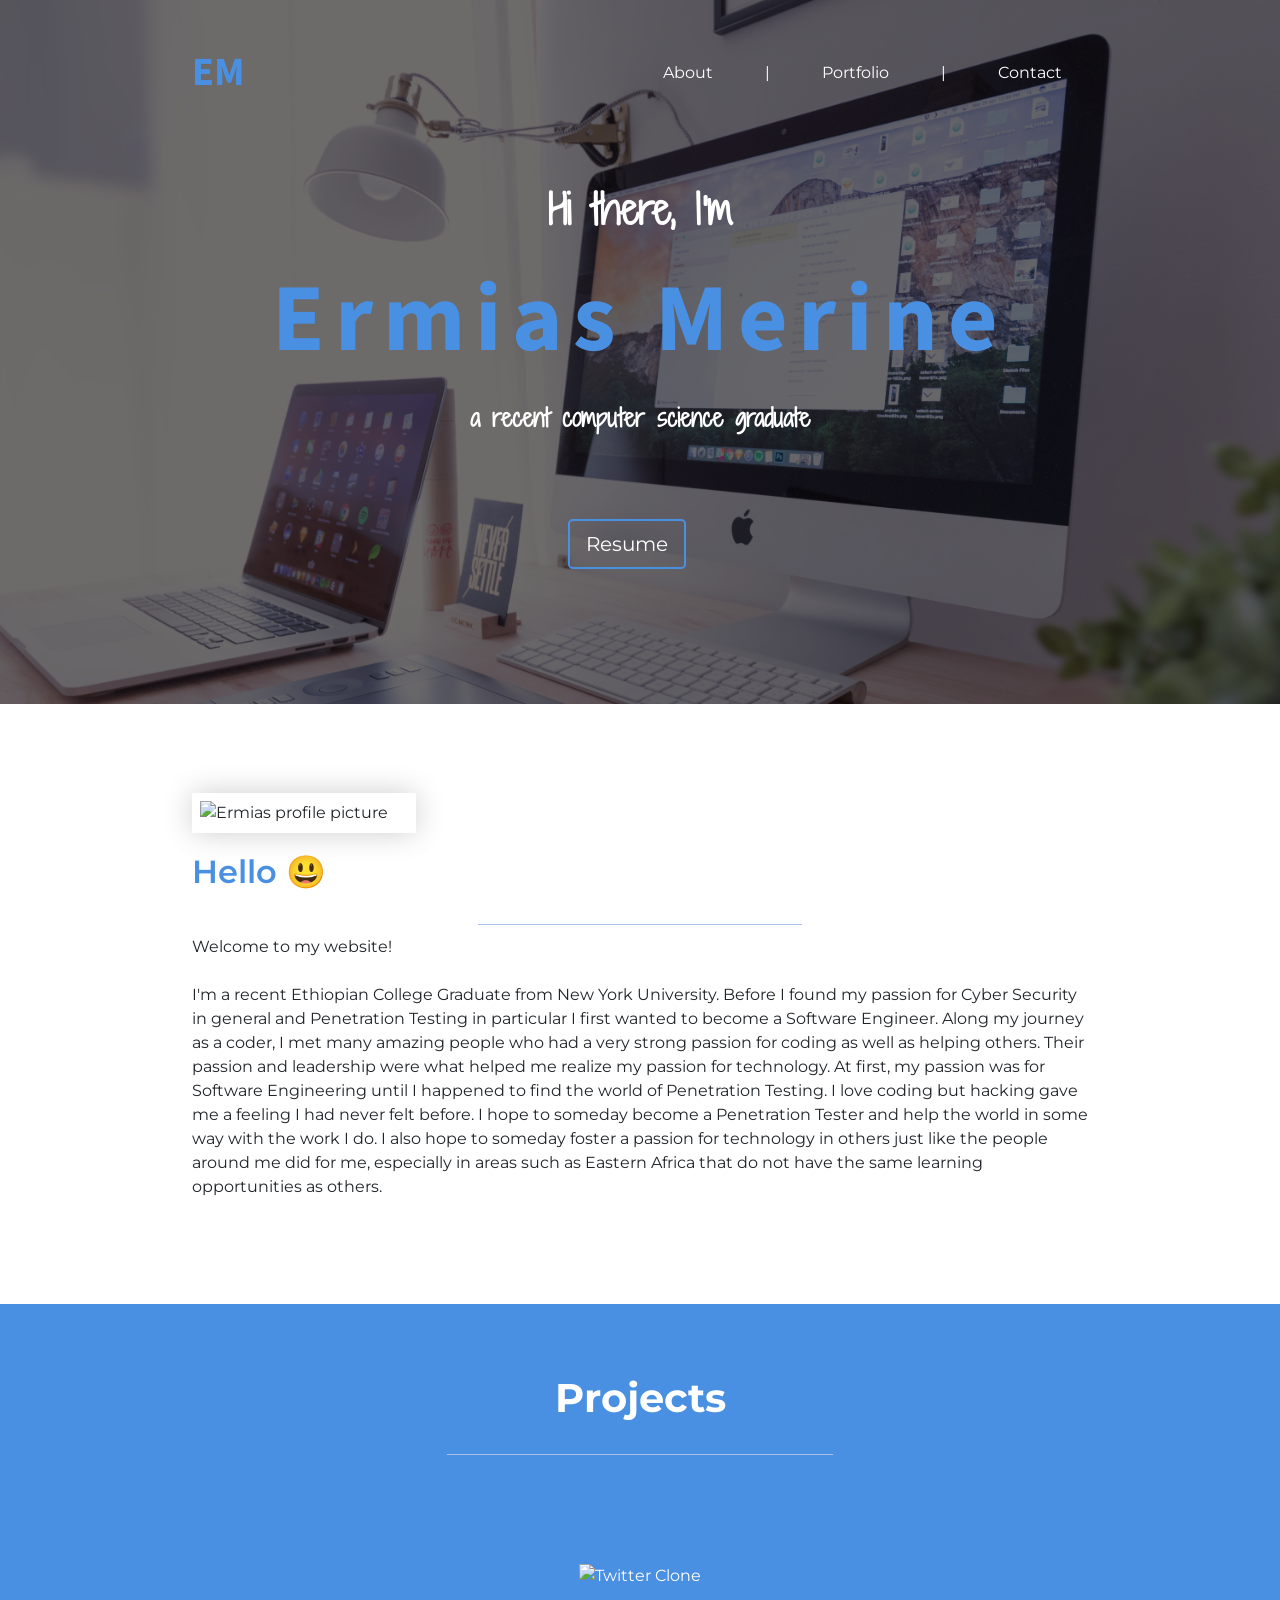
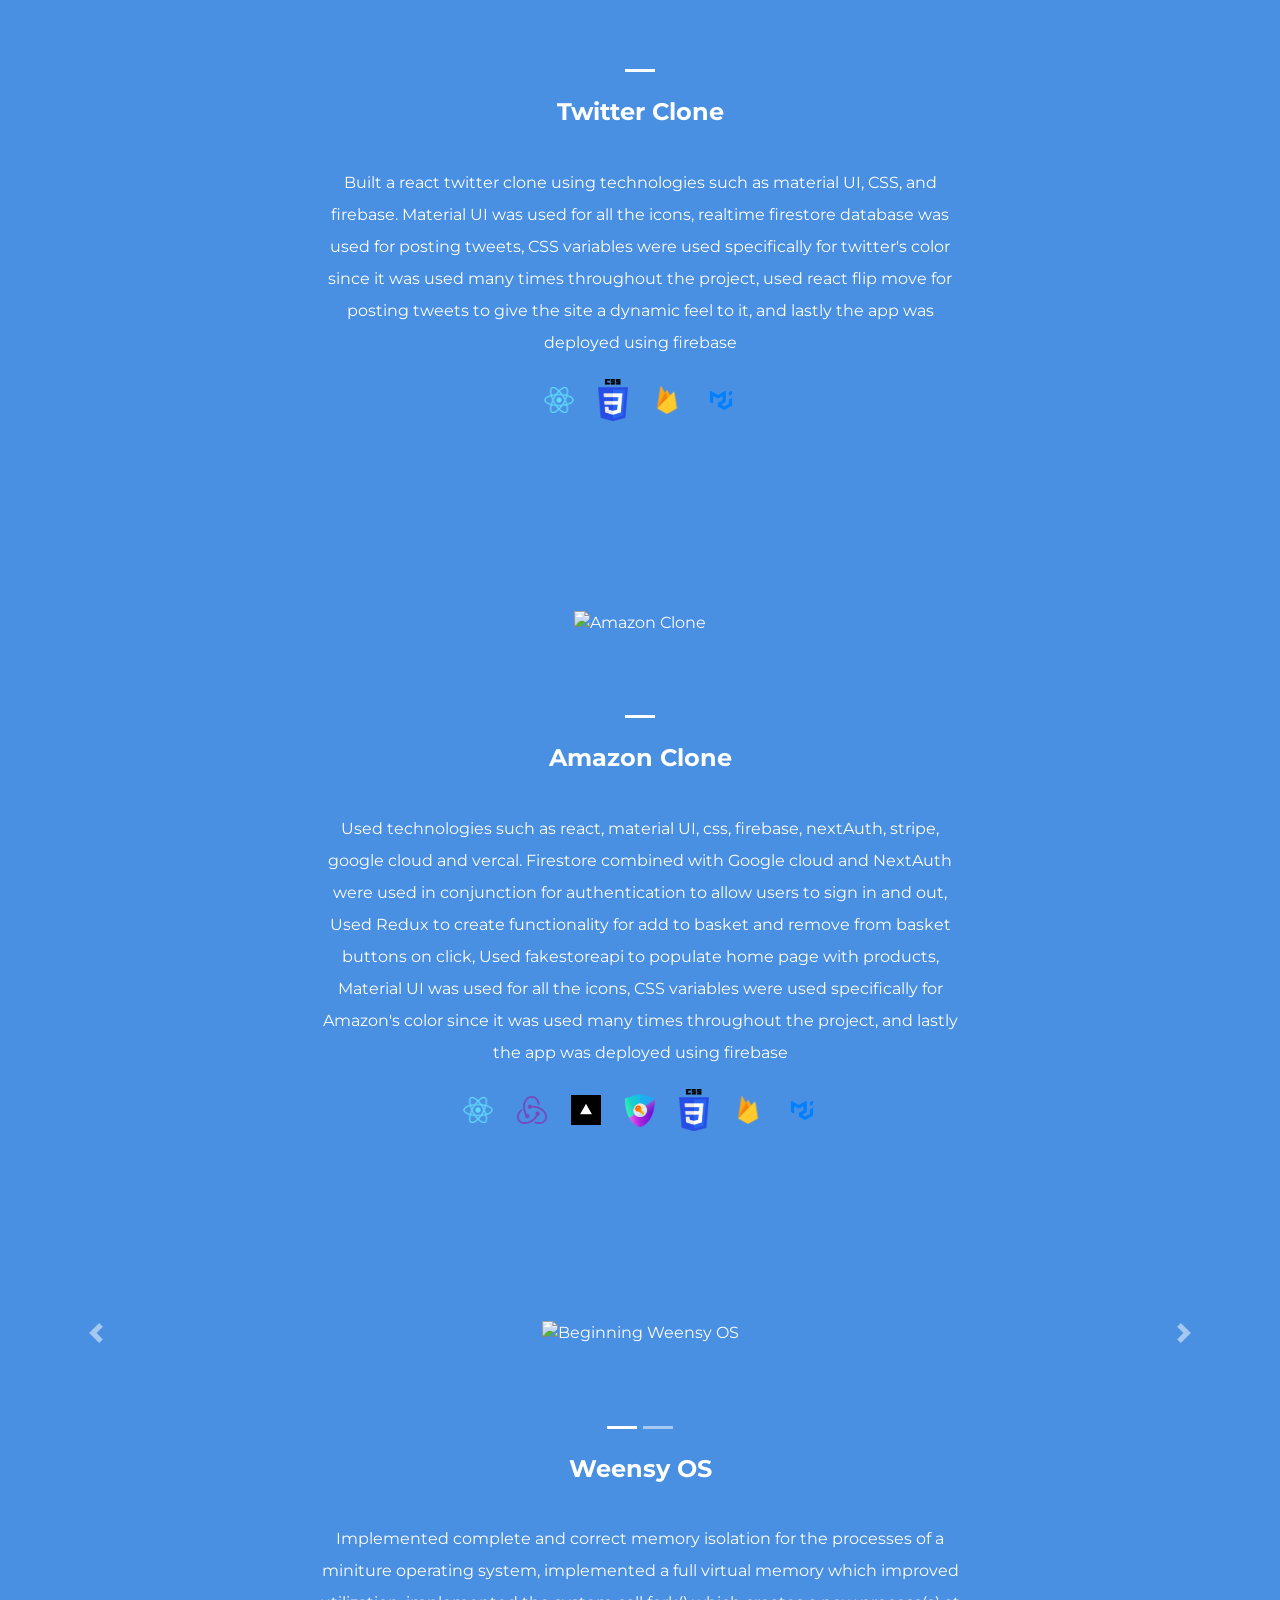
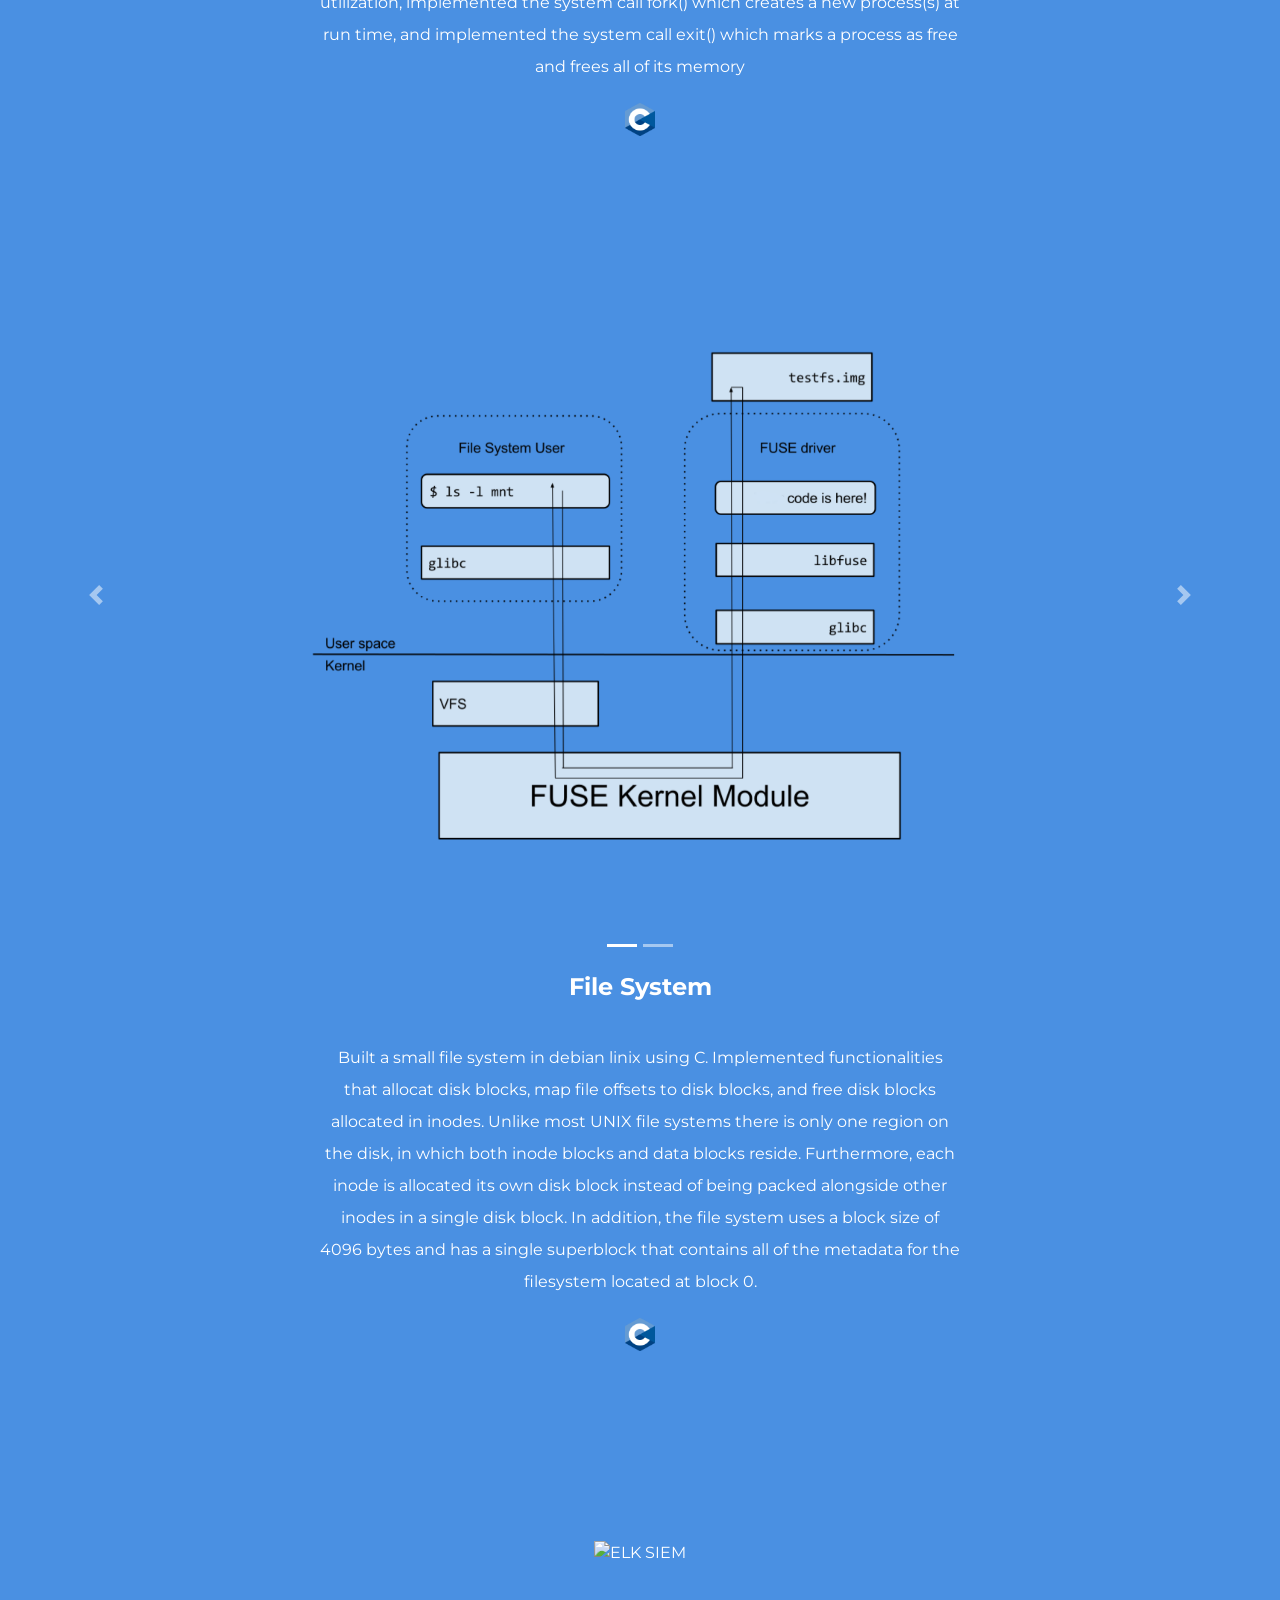
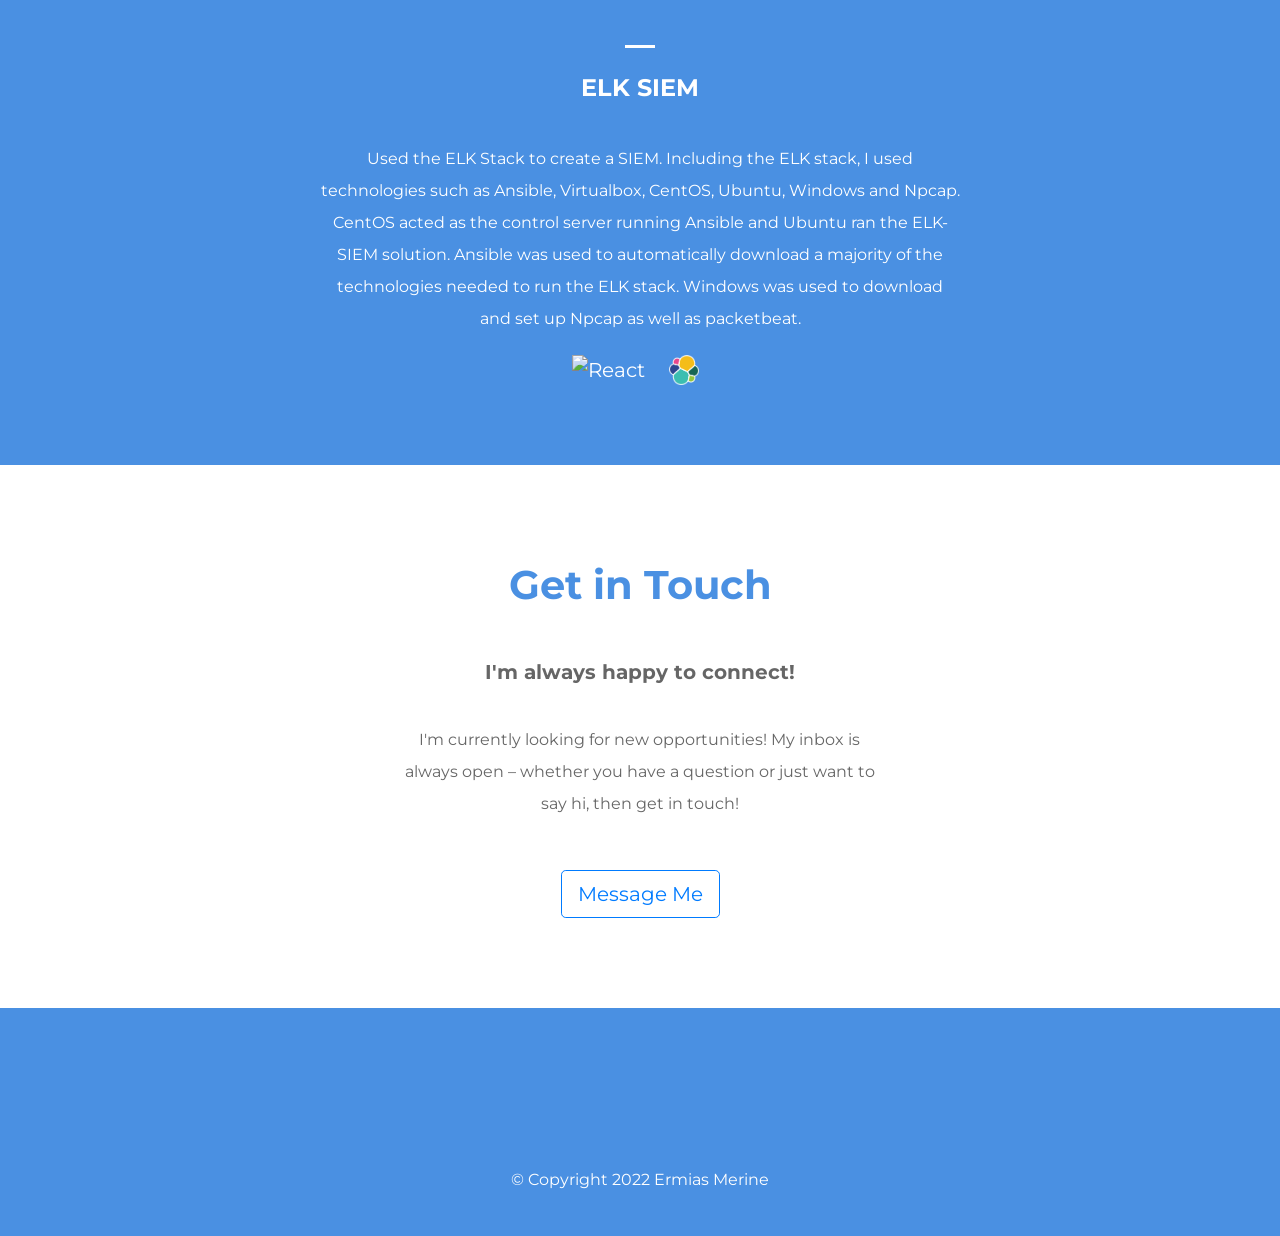
==== public/index.html @ 03866b82 "Finished simple website" ====
<!DOCTYPE html>
<html>

<head>
  <meta charset="utf-8">
  <meta name="description" content="Ermias's Personal Website">
  <meta name="keywords" content="HTML, CSS, Bootstrap, JavaScript">
  <meta name="author" content="Ermias Merine">
  <!-- <meta name="viewport" content="width=device-width, initial-scale=1.0"> -->

  <title>Ermias Merine</title>

  <!-- Favicon -->
  <link rel="icon" type="image/png" href="favicon/EM.png">


  <!-- Google Fonts -->
  <link href="https://fonts.googleapis.com/css2?family=Montserrat:wght@400;600;700;900&family=Sacramento&family=Shadows+Into+Light+Two&family=Source+Sans+Pro:wght@900&family=Ubuntu:wght@300;400&display=swap" rel="stylesheet">

  <!-- CSS Style Sheets -->
  <link rel="stylesheet" href="https://stackpath.bootstrapcdn.com/bootstrap/4.5.0/css/bootstrap.min.css" integrity="sha384-9aIt2nRpC12Uk9gS9baDl411NQApFmC26EwAOH8WgZl5MYYxFfc+NcPb1dKGj7Sk" crossorigin="anonymous">
  <link rel="stylesheet" href="css/styles.css">

  <!-- Font Awesome -->
  <script src="https://kit.fontawesome.com/b79245d664.js" crossorigin="anonymous"></script>

  <!-- Bootstrap scripts -->
  <script src="https://code.jquery.com/jquery-3.5.1.slim.min.js" integrity="sha384-DfXdz2htPH0lsSSs5nCTpuj/zy4C+OGpamoFVy38MVBnE+IbbVYUew+OrCXaRkfj" crossorigin="anonymous"></script>
  <script src="https://cdn.jsdelivr.net/npm/popper.js@1.16.0/dist/umd/popper.min.js" integrity="sha384-Q6E9RHvbIyZFJoft+2mJbHaEWldlvI9IOYy5n3zV9zzTtmI3UksdQRVvoxMfooAo" crossorigin="anonymous"></script>
  <script src="https://stackpath.bootstrapcdn.com/bootstrap/4.5.0/js/bootstrap.min.js" integrity="sha384-OgVRvuATP1z7JjHLkuOU7Xw704+h835Lr+6QL9UvYjZE3Ipu6Tp75j7Bh/kR0JKI" crossorigin="anonymous"></script>
</head>

<body>

  <section class="bg-title" id="title">

    <div class="overlay"></div>

    <div class="container-fluid">

      <!-- Nav Bar -->

      <nav class="navbar navbar-expand-lg navbar-dark">

        <a class="navbar-brand" href="">EM</a>

        <button class="navbar-toggler" type="button" data-toggle="collapse" data-target="#navbarSupportedContent" aria-controls="navbarSupportedContent" aria-expanded="false" aria-label="Toggle navigation">
          <span class="navbar-toggler-icon"></span>
        </button>

        <div class="collapse navbar-collapse" id="navbarSupportedContent">

          <ul class="navbar-nav ml-auto">
            <li class="nav-item">
              <a class="nav-link" href="#introduction">About</a>
            </li>
            <li class="nav-item">
              <a class="nav-link" href="#introduction">|</a>
            </li>
            <li class="nav-item">
              <a class="nav-link" href="#projects">Portfolio</a>
            </li>
            <li class="nav-item">
              <a class="nav-link" href="#projects">|</a>
            </li>
            <li class="nav-item">
              <a class="nav-link" href="#contact">Contact</a>
            </li>
          </ul>

        </div>

      </nav>


      <!-- Title -->

      <div class="row">

        <div class="col-lg-12">

          <h3 class="hello">Hi there, I'm</h3>
          <h1 class="big-heading">Ermias Merine</h1>
          <h2 class="software-engineer">a recent computer science graduate</h2>

          <a class="social-icon fab fa-github" href="https://github.com/ErmiasMerine"></a>
          <a class="social-icon fab fa-linkedin" href="https://www.linkedin.com/in/ermias-merine-37871b1b6/"></a>
          <a class="social-icon fas fa-envelope" href="mailto:ebm361@nyu.edu"></a>
          <br>
          <a type="button" class="btn btn-outline-primary btn-lg download-button" href="https://docs.google.com/document/d/1nqt--yN10Goetr6NU4lQWMN48QqbXJQHMm_PHruYihg/edit"><i class="fas fa-paperclip"></i> Resume</a>

        </div>

      </div>

    </div>

  </section>


  <!-- Introduction -->

  <section class="white-section" id="introduction">

    <div class="container-fluid">

      <img class="profile-pic" src="images/Graduation.png" alt="Ermias profile picture">

      <p class="intro-p">
      <h2 class="hi-there">Hello 😃</h2><br>
      <hr class="hr-1">
      Welcome to my website!<br><br>
      I'm a recent Ethiopian College Graduate from New York University.
      Before I found my passion for Cyber Security in general and Penetration Testing in particular I first wanted to become a Software Engineer.
      Along my journey as a coder, I met many amazing people who had a very strong passion for coding as well as helping others.
      Their passion and leadership were what helped me realize my passion for technology. At first, my passion was for Software Engineering until I happened to find the world of Penetration Testing. I love coding but hacking gave me a feeling I had never felt before.
      I hope to someday become a Penetration Tester and help the world in some way with the work I do.
      I also hope to someday foster a passion for technology in others just like the people around me did for me, especially in areas such as Eastern Africa that do not have the same learning opportunities as others.

      </p>

    </div>

  </section>


  <!-- Projects -->

  <section class="colored-section" id="projects">

    <h2 class="big-heading2">Projects</h2>

    <hr class="hr-2">


    <!-- Twitter Clone -->

    <div id="project-carousel2" class="carousel slide" data-ride="false">

      <ol class="carousel-indicators">
        <li data-target="#project-carousel" data-slide-to="0" class="active"></li>
      </ol>

      <div class="carousel-inner">
        <div class="carousel-item active container-fluid">
          <img class="project-image" src="images/TwitterClone.gif" alt="Twitter Clone">
        </div>
      </div>

    </div>

    <h4 class="shamiri-heading">Twitter Clone</h4>
    <p class="colored-p project-p">
    Built a react twitter clone using technologies such as material UI, CSS, and firebase.
    Material UI was used for all the icons, realtime firestore database was used for posting tweets,
    CSS variables were used specifically for twitter's color since it was used many times throughout the project,
    used react flip move for posting tweets to give the site a dynamic feel to it,
    and lastly the app was deployed using firebase
    </p>
    <img class="social-icon tech-icon fab " src="images/React.png" alt="React">
    <i class="social-icon tech-icon fab fa-C"></i>
    <img class="social-icon tech-icon fab " src="images/CSS.png" alt="CSS">
    <i class="social-icon tech-icon fab fa-C"></i>
    <img class="social-icon tech-icon fab " src="images/firebase.png" alt="firebase">
    <i class="social-icon tech-icon fab fa-C"></i>
    <img class="social-icon tech-icon fab " src="images/mui.png" alt="MUI">
    <br>
    <a class="social-icon project-icon fab fa-github" href="https://github.com/ErmiasMerine/twitter-clone"></a>

  <!-- Amazon Clone -->

  <div id="project-carousel2" class="carousel slide" data-ride="false">

    <ol class="carousel-indicators">
      <li data-target="#project-carousel" data-slide-to="0" class="active"></li>
    </ol>

    <div class="carousel-inner">
      <div class="carousel-item active container-fluid">
        <img class="project-image" src="images/Amazon-Clone.gif" alt="Amazon Clone">
      </div>
    </div>

  </div>

  <h4 class="shamiri-heading">Amazon Clone</h4>
  <p class="colored-p project-p">
  Used technologies such as react, material UI, css, firebase, nextAuth, stripe, google cloud and vercal.
  Firestore combined with Google cloud and NextAuth were used in conjunction for authentication to allow users to sign in and out,
  Used Redux to create functionality for add to basket and remove from basket buttons on click,
  Used fakestoreapi to populate home page with products,
  Material UI was used for all the icons,
  CSS variables were used specifically for Amazon's color since it was used many times throughout the project,
  and lastly the app was deployed using firebase
  </p>
  <img class="social-icon tech-icon fab " src="images/React.png" alt="React">
  <i class="social-icon tech-icon fab fa-C"></i>
  <img class="social-icon tech-icon fab " src="images/Redux.png" alt="Redux">
  <i class="social-icon tech-icon fab fa-C"></i>
  <img class="social-icon tech-icon fab " src="images/Vercel.jpg" alt="Vercel">
  <i class="social-icon tech-icon fab fa-C"></i>
  <img class="social-icon tech-icon fab " src="images/NextAuth.png" alt="NextAuth">
  <i class="social-icon tech-icon fab fa-C"></i>
  <img class="social-icon tech-icon fab " src="images/CSS.png" alt="CSS">
  <i class="social-icon tech-icon fab fa-C"></i>
  <img class="social-icon tech-icon fab " src="images/firebase.png" alt="firebase">
  <i class="social-icon tech-icon fab fa-C"></i>
  <img class="social-icon tech-icon fab " src="images/mui.png" alt="MUI">
  <br>
  <a class="social-icon project-icon fab fa-github" href="https://github.com/ErmiasMerine/amazon-clone"></a>


    <!-- Weensy OS Project -->

    <div id="project-carousel" class="carousel slide" data-ride="false">

      <ol class="carousel-indicators">
        <li data-target="#project-carousel" data-slide-to="0" class="active"></li>
        <li data-target="#project-carousel" data-slide-to="1"></li>
      </ol>

      <div class="carousel-inner">
        <div class="carousel-item active container-fluid">
          <img class="project-image" src="images/WeensyOs_2.gif" alt="Beginning Weensy OS">
        </div>
        <div class="carousel-item container-fluid">
          <img class="project-image" src="images/WeensyOs.gif" alt="Complete Weensy OS">
        </div>
      </div>

      <a class="carousel-control-prev" href="#project-carousel" role="button" data-slide="prev">
        <span class="carousel-control-prev-icon"></span>
      </a>

      <a class="carousel-control-next" href="#project-carousel" role="button" data-slide="next">
        <span class="carousel-control-next-icon"></span>
      </a>

    </div>

    <h4>Weensy OS</h4>
    <p class="colored-p project-p">
      Implemented complete and correct memory isolation for the processes of a miniture operating system,
      implemented a full virtual memory which improved utilization,
      implemented the system call fork() which creates a new process(s) at run time,
      and implemented the system call exit() which marks a process as free and frees all of its memory
    </p>
    <img class="social-icon tech-icon fab " src="images/C.png" alt="C">
    <br>
    <a class="social-icon project-icon fab fa-github" href="https://github.com/ErmiasMerine/Lab4-WeensyOS"></a>

    <!-- File System -->

    <div id="project-carousel3" class="carousel slide" data-ride="false">

      <ol class="carousel-indicators">
        <li data-target="#project-carousel3" data-slide-to="0" class="active"></li>
        <li data-target="#project-carousel3" data-slide-to="1"></li>
      </ol>

      <div class="carousel-inner">
        <div class="carousel-item active container-fluid">
          <img class="project-image" src="images/lab5-fuse-diagram.png" alt="File System">
        </div>
        <div class="carousel-item container-fluid">
          <img class="project-image" src="images/FileSystem.png" alt="File System 2">
        </div>
      </div>
      <a class="carousel-control-prev" href="#project-carousel3" role="button" data-slide="prev">
        <span class="carousel-control-prev-icon"></span>
      </a>

      <a class="carousel-control-next" href="#project-carousel3" role="button" data-slide="next">
        <span class="carousel-control-next-icon"></span>
      </a>

    </div>

    <h4 class="shamiri-heading">File System</h4>
    <p class="colored-p project-p">
      Built a small file system in debian linix using C.
      Implemented functionalities that allocat disk blocks, map file offsets to disk blocks, and free disk blocks allocated in inodes.
      Unlike most UNIX file systems there is only one region on the disk, in which both inode blocks and data blocks reside.
      Furthermore, each inode is allocated its own disk block instead of being packed alongside other inodes in a single disk block.
      In addition, the file system uses a block size of 4096 bytes and has a single superblock that contains all of the metadata for the filesystem located at block 0.
    </p>
    <img class="social-icon tech-icon fab " src="images/C.png" alt="shamiri page">
    <br>
    <a class="social-icon project-icon fab fa-github" href="https://github.com/Ermias-Merine/Lab5-FileSystem"></a>


<!-- ELK SIEM -->

<div id="project-carousel2" class="carousel slide" data-ride="false">

  <ol class="carousel-indicators">
    <li data-target="#project-carousel" data-slide-to="0" class="active"></li>
  </ol>

  <div class="carousel-inner">
    <div class="carousel-item active container-fluid">
      <img class="project-image" src="images/ELK-SIEM-Lab.gif" alt="ELK SIEM">
    </div>
  </div>

</div>

<h4 class="shamiri-heading">ELK SIEM</h4>
<p class="colored-p project-p">
Used the ELK Stack to create a SIEM.
Including the ELK stack, I used technologies such as Ansible, Virtualbox, CentOS, Ubuntu, Windows and Npcap.
CentOS acted as the control server running Ansible and Ubuntu ran the ELK-SIEM solution.
Ansible was used to automatically download a majority of the technologies needed to run the ELK stack.
Windows was used to download and set up Npcap as well as packetbeat.
</p>
<img class="social-icon tech-icon fab " src="images/Ansible.png" alt="React">
<i class="social-icon tech-icon fab fa-C"></i>
<img class="social-icon tech-icon fab " src="images/elasticsearch.png" alt="Redux">
<i class="social-icon tech-icon fab fa-C"></i>
<br>
<a class="social-icon project-icon fab fa-github" href="https://github.com/ErmiasMerine/ELK-SIEM-Using-Ansible"></a>




  <!-- Call to Action -->

  <section class="white-section" id="contact">

    <div class="container-fluid">

      <h3 class="get-in-touch ">Get in Touch</h3>
      <h5 class="connect">I'm always happy to connect!</h5>
      <p class="contact-message">
        I'm currently looking for new opportunities! My inbox is always open –
        whether you have a question or just want to say hi, then get in touch!
      </p>
      <a type="button" class="btn btn-outline-primary btn-lg contact-button" href="mailto:ebm361@nyu.edu"><i class="fas fa-envelope"></i> Message Me</a>

    </div>

  </section>


  <!-- Footer -->

  <footer class="colored-section" id="footer">

    <div class="container-fluid">

      <a class="social-icon fab fa-github" href="https://github.com/ErmiasMerine"></a>
      <a class="social-icon fab fa-linkedin" href="https://www.linkedin.com/in/ermias-merine-37871b1b6/"></a>
      <a class="social-icon fas fa-envelope" href="mailto:ebm361@nyu.edu"></a>
      <p class="colored-p footer-p">© Copyright 2022 Ermias Merine</p>

    </div>

  </footer>


</body>

</html>
---- public/css/styles.css ----
body {
  font-family: 'Montserrat', sans-serif;
  text-align: center;
  width: 100%;
  margin: 0;
  padding: 0;
  overflow-x: hidden;
}

h1, h2, h3, h4, h5, h6 {
  font-family: 'Montserrat', sans-serif;
  font-weight: 700;
}

/* Paragraphs */
p {
  color: #666;
}

.colored-p {
  color: white;
  width: 50%;
  margin: 40px auto 60px;
}

/* Headings */
.big-heading {
  font-family: 'Source Sans Pro', sans-serif;
  letter-spacing: 10px;
  font-weight: 700;
  font-size: 6rem;
  line-height: 1.5;
  color: #4A90E2;
}

.big-heading2 {
  font-family: 'Montserrat', sans-serif;
  padding-top: 5%;
  font-weight: 700;
  font-size: 2.5rem;
  line-height: 1.5;
}

.hello {
  font-family: 'Shadows Into Light Two', cursive;
  font-size: 2.5rem;
  line-height: 1.5;
}

.software-engineer {
  font-family: 'Shadows Into Light Two', cursive;
  font-size: 1.5rem;
  line-height: 1.5;
}

.hi-there {
  font-family: 'Montserrat', sans-serif;
  font-weight: 600;
  color: #4A90E2;
}

.section-heading {
  font-size: 3rem;
  line-height: 1.5;
}

.get-in-touch {
  font-family: 'Montserrat', sans-serif;
  margin: auto auto 5% auto;
  font-weight: 700;
  font-size: 2.5rem;
  line-height: 1.5;
  color: #4A90E2;
}

.connect {
  color: #666;
}

/* Containers */
.container-fluid {
  padding: 7% 15%;
}

/* Sections */
.bg-title {
  background-image: url("../images/mac.jpg");
  background-size: cover;
}

.colored-section {
  background-color: #abc2e8;
  color: white;
}

.white-section {
  background-color: white;
}

/* Navigation Bar */
.navbar {
  padding: 0 0 4.5rem;
}

.navbar-dark .navbar-brand {
  color: #4A90E2;
}

.navbar-brand {
  font-family: 'Source Sans Pro', sans-serif;
  color: #4A90E2;
  font-size: 2.5rem;
  font-weight: bold;
}

.nav-item {
  padding: 0 18px;
}

.navbar-dark .navbar-nav .nav-link {
    color: white;
}

.nav-link {
  font-size: 1.0rem;
  font-family: 'Montserrat', sans-serif;
  font-weight: normal;
}

/* Title Section */
#title {
  text-align: center;
  color: white;
}

#title .overlay {
  position: absolute;
  width: 100%;
  height: 150%;
  top: 0px;
  left: 0px;
  background: #0c0808;
  opacity: 0.6;
}

#title .container-fluid {
  padding: 3% 15% 0;
}

.social-icon {
  margin: 40px 5px 10px 5px;
  font-size: 20px;
  width: 30px;
  text-align: center;
  text-decoration: none;
  color: white;
}

/* Add a hover effect if you want */
.social-icon:hover {
  color: #4A90E2;
  opacity: 0.7;
}

/* Download Buttons */
.download-button {
  margin: 5% 3% 15% 0;
  color: white;
  border: 2.5px solid #4A90E2;
}

.download-button:hover {
  color: white;
  opacity: 0.7;
}

/* Introduction Section*/
#introduction {
  position: relative;
  z-index: 1;
  text-align: left;
}

.hr-1 {
  border: solid #abc2e8 1px;
  border-bottom: none;
  width: 36%;
  margin: auto auto 10px auto;
}

.profile-pic {
  width: 25%;
  border: 8px solid #fff;
  box-shadow: 0px 0px 30px rgba(0, 0, 0, 0.2);
  float: left;
  margin-right: 7%;
}

.intro-p {
  width: 50%;
  margin: 40px auto 60px;
  line-height: 1.5;
}

/* Projects Section */
#projects {
  background-color: #4A90E2;
  /* #f1f1f1 */
  /* color: white; */
  position: relative;
  z-index: 1;
}

.hr-2 {
  border: solid #abc2e8 0.2px;
  border-bottom: none;
  width: 30%;
  margin: 2% auto auto auto;
}

/* .project-text {
  font-size: 3rem;
  line-height: 1.5;
} */

.project-image {
  width: 80%;
  margin: 20px;
}

.project-image2 {
  width: 40%;
  margin: 20px;
}

.project-p {
  margin: 40px auto 20px;
  line-height: 2;
}

.project-icon {
  margin: 0 5px 50px 5px;
}

.project-icon:hover {
  color: black;
  opacity: 0.7;
}

.tech-icon {
  margin: 0 5px 50px 5px;
}

.tech-icon:hover {
  color: white;
  opacity: 0.7;
}

.other-projects {
  margin-top: 5%;
}

.card {
  background-color: #3880d1;
}

.other-projects-heading {
  /* font-size: 3rem;
  line-height: 1.5; */
  text-align: left;
  color: white;
  margin: auto 8%;
}

.other-projects-text {
  text-align: left;
  margin: auto 8%;
  color: white;
}

.other-projects-column {
  padding: 3% 2%;
  display: flex;
  width: 100%;
}

.fa-folder-open {
  color: white;
  text-align: left;
  margin: 3% 8% auto;
  font-size: 30px;
}

.other-project-icon {
  color: white;
  text-align: right;
  margin: auto 8% auto;
  font-size: 30px;
}

.other-tech {
  text-align: left;
  margin: 3% 7% auto;
}

/* Contact Sections */
.contact-button {
  margin: 5% auto auto auto;
}

.contact-button:hover {
  opacity: 0.7;
}

.contact-message {
  width: 55%;
  margin: 40px auto 6px;
  line-height: 2;
}

/* Footer Section */
#footer {
  background-color: #4A90E2;
}

.social-icon2 {
  padding: 20px;
  font-size: 30px;
  width: 50px;
  text-align: center;
  text-decoration: none;
  color: white;
}

.social-icon2:hover {
  color: black;
  opacity: 0.7;
}

.footer-p {
  margin-bottom: -5%;
}

/* Media Query responsiveness */
@media (max-width: 1028px) {
  #introduction {
    text-align: center;
  }

  .profile-pic {
    width: 50%;
    float: none;
    margin: auto;
  }

}
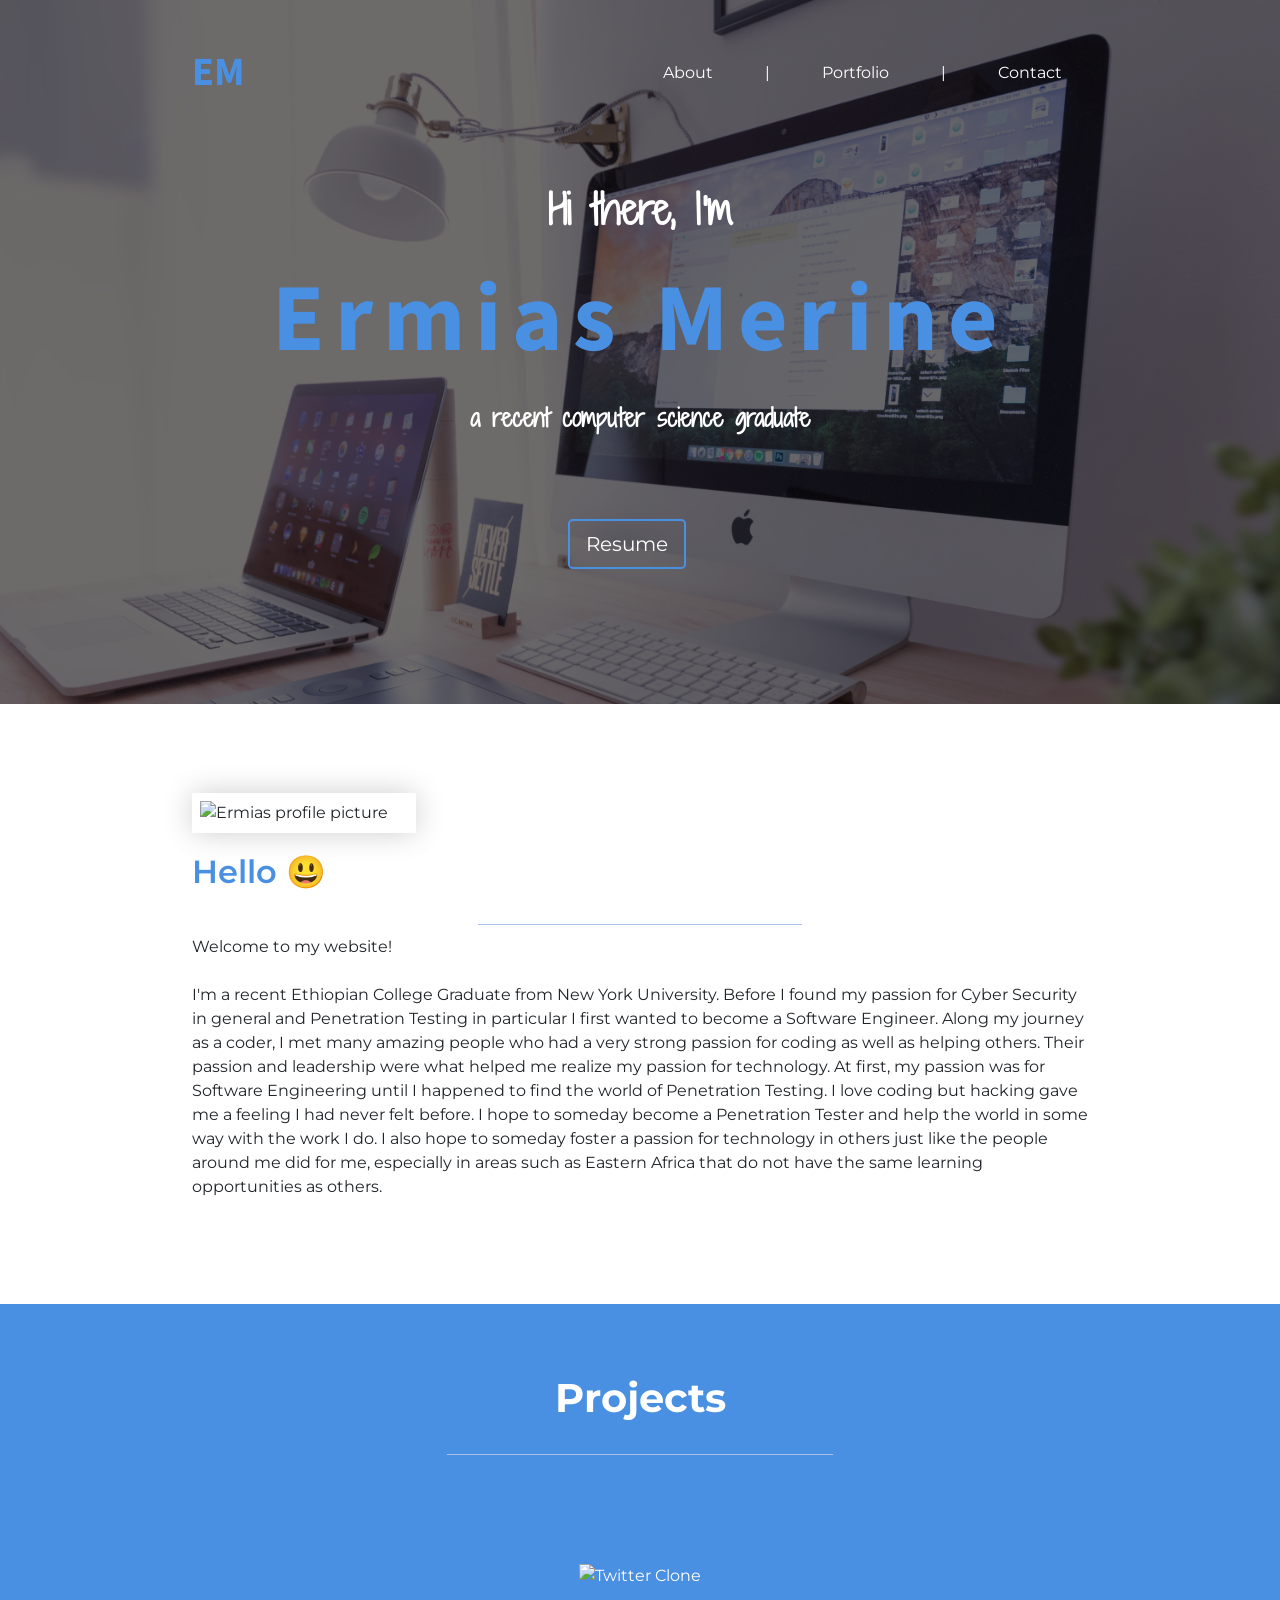
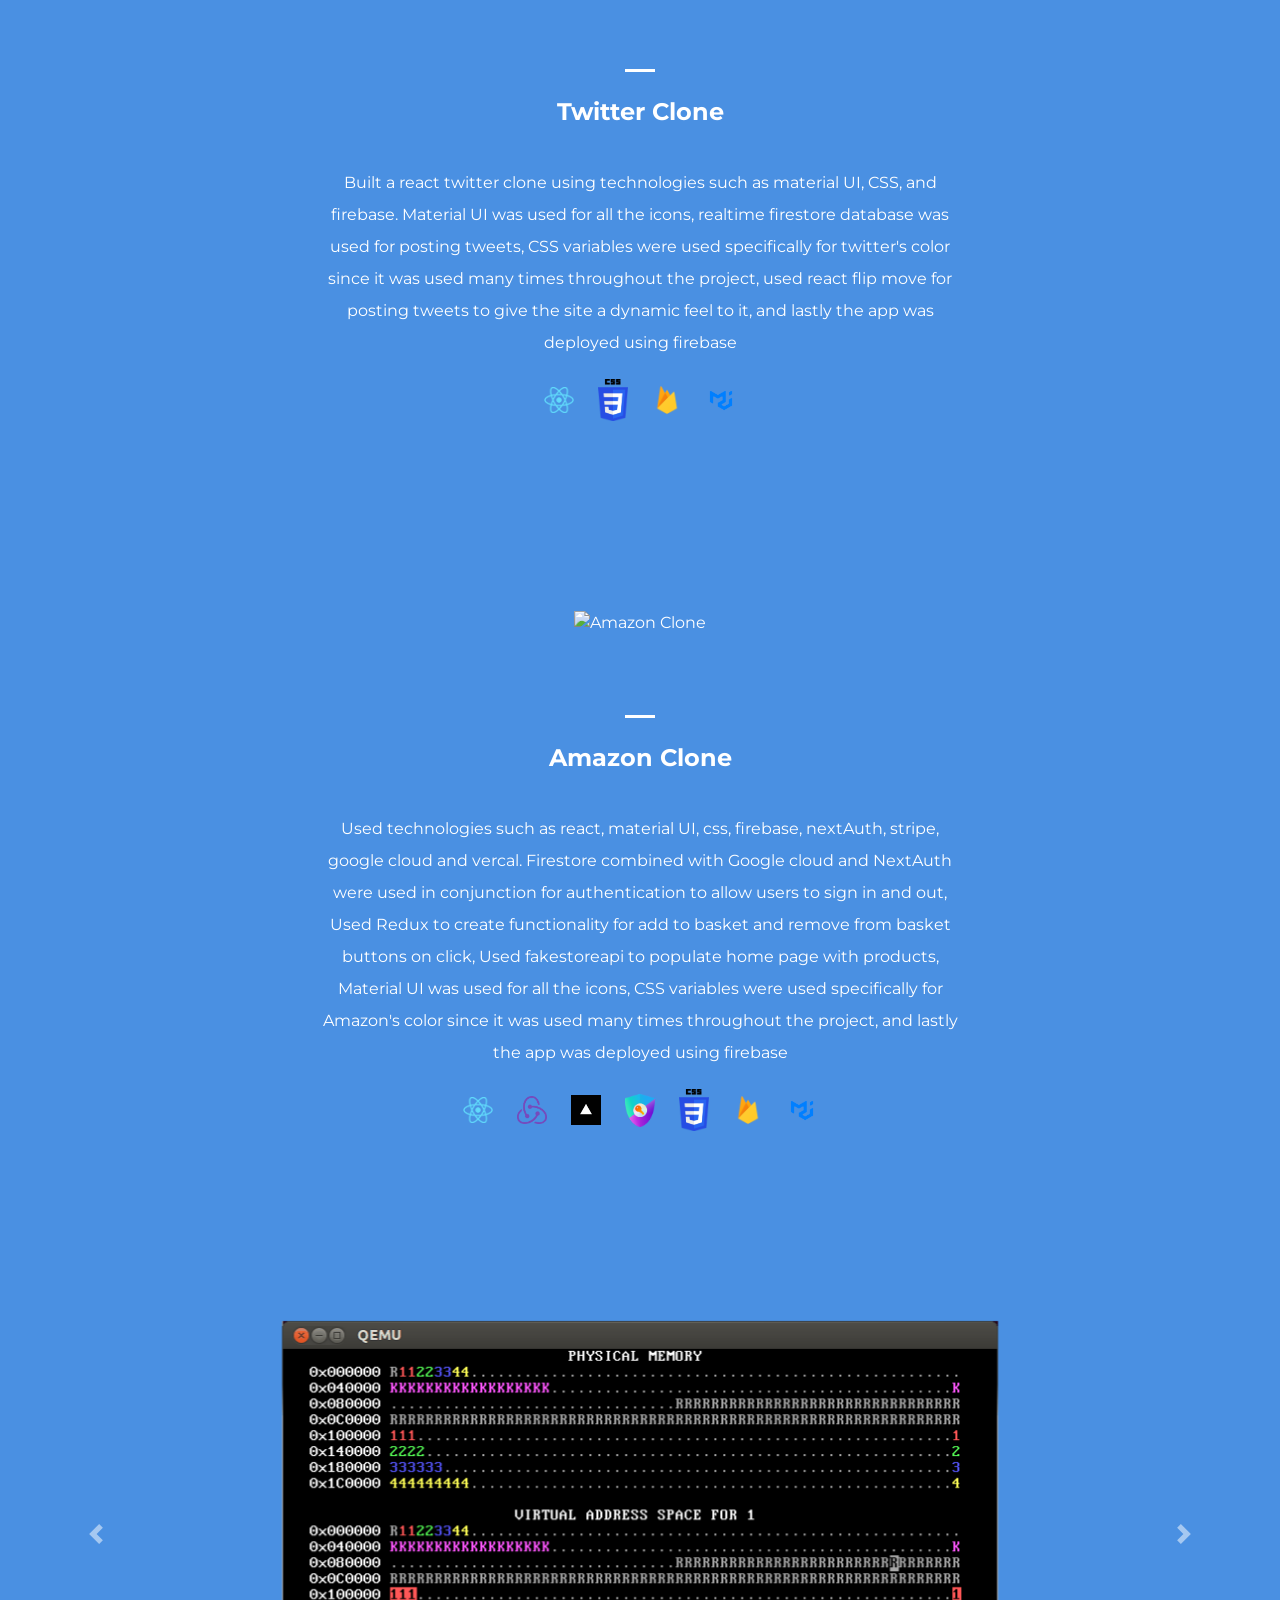
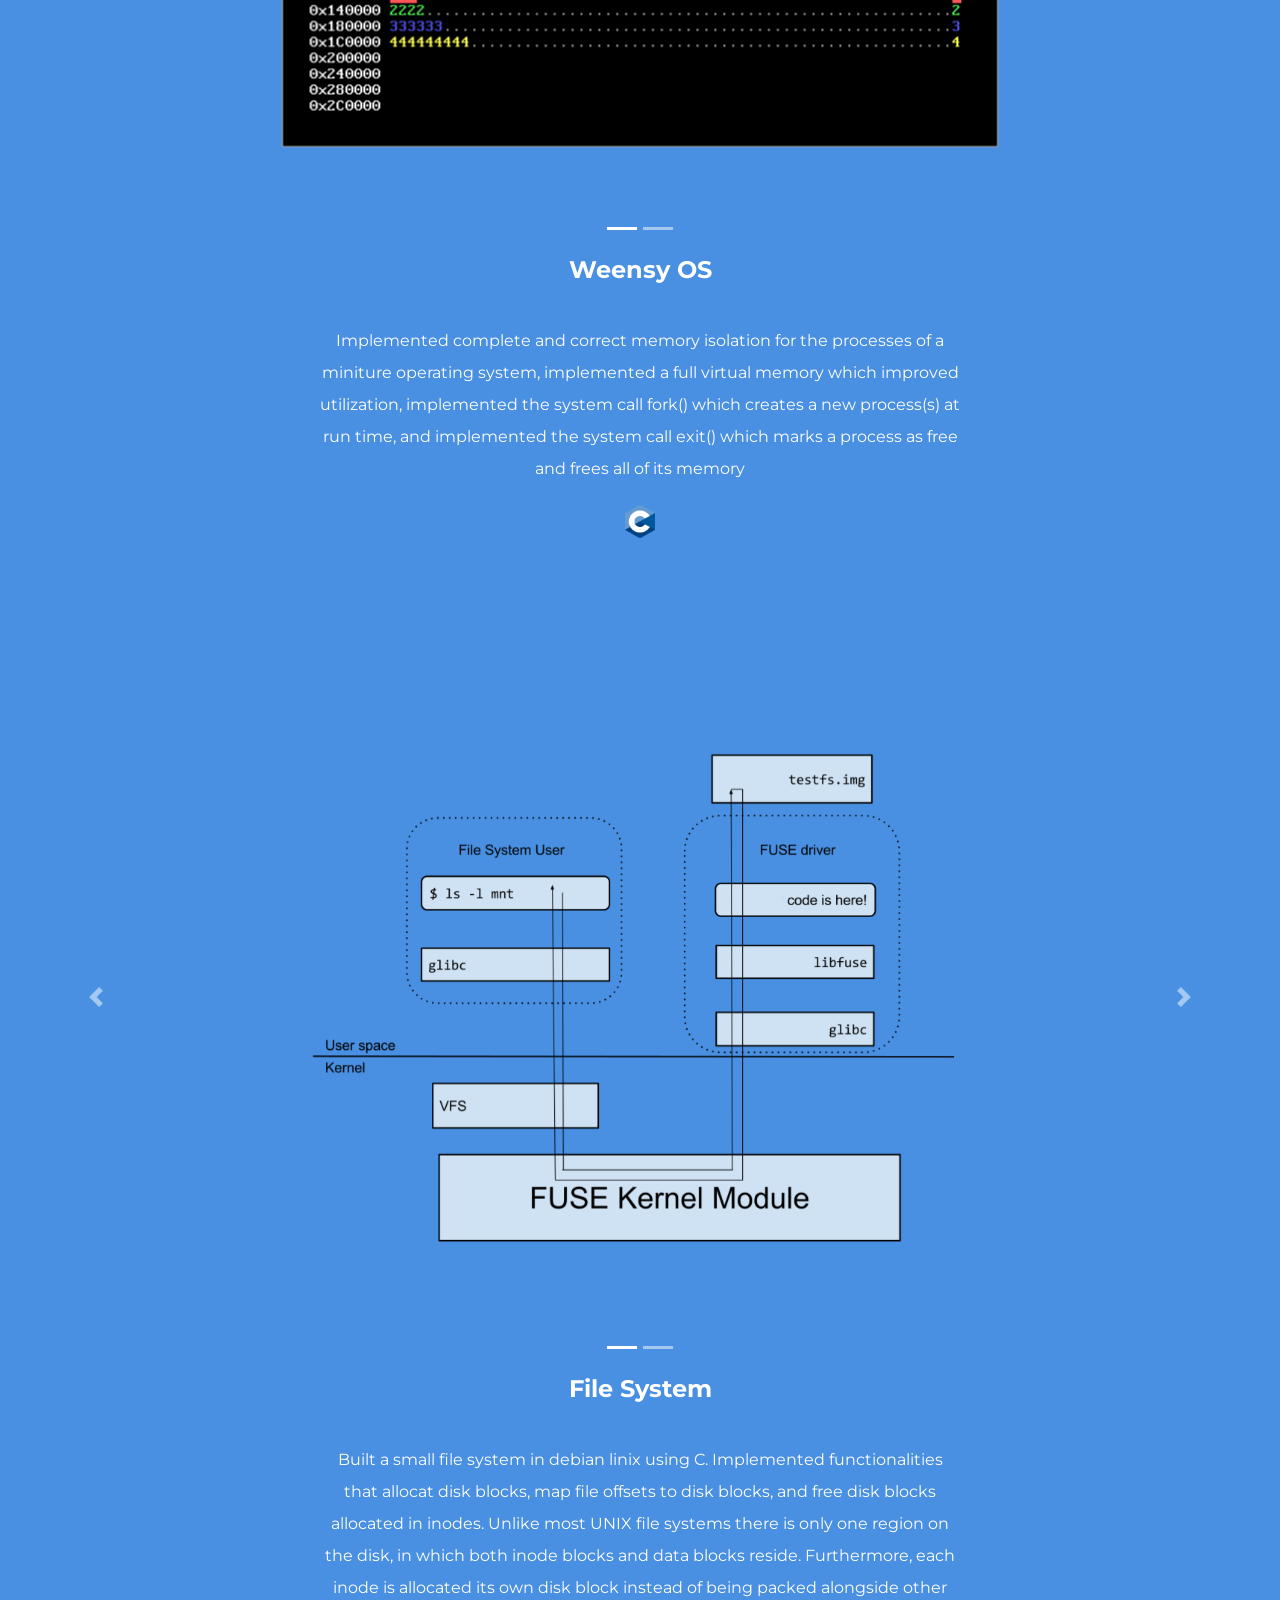
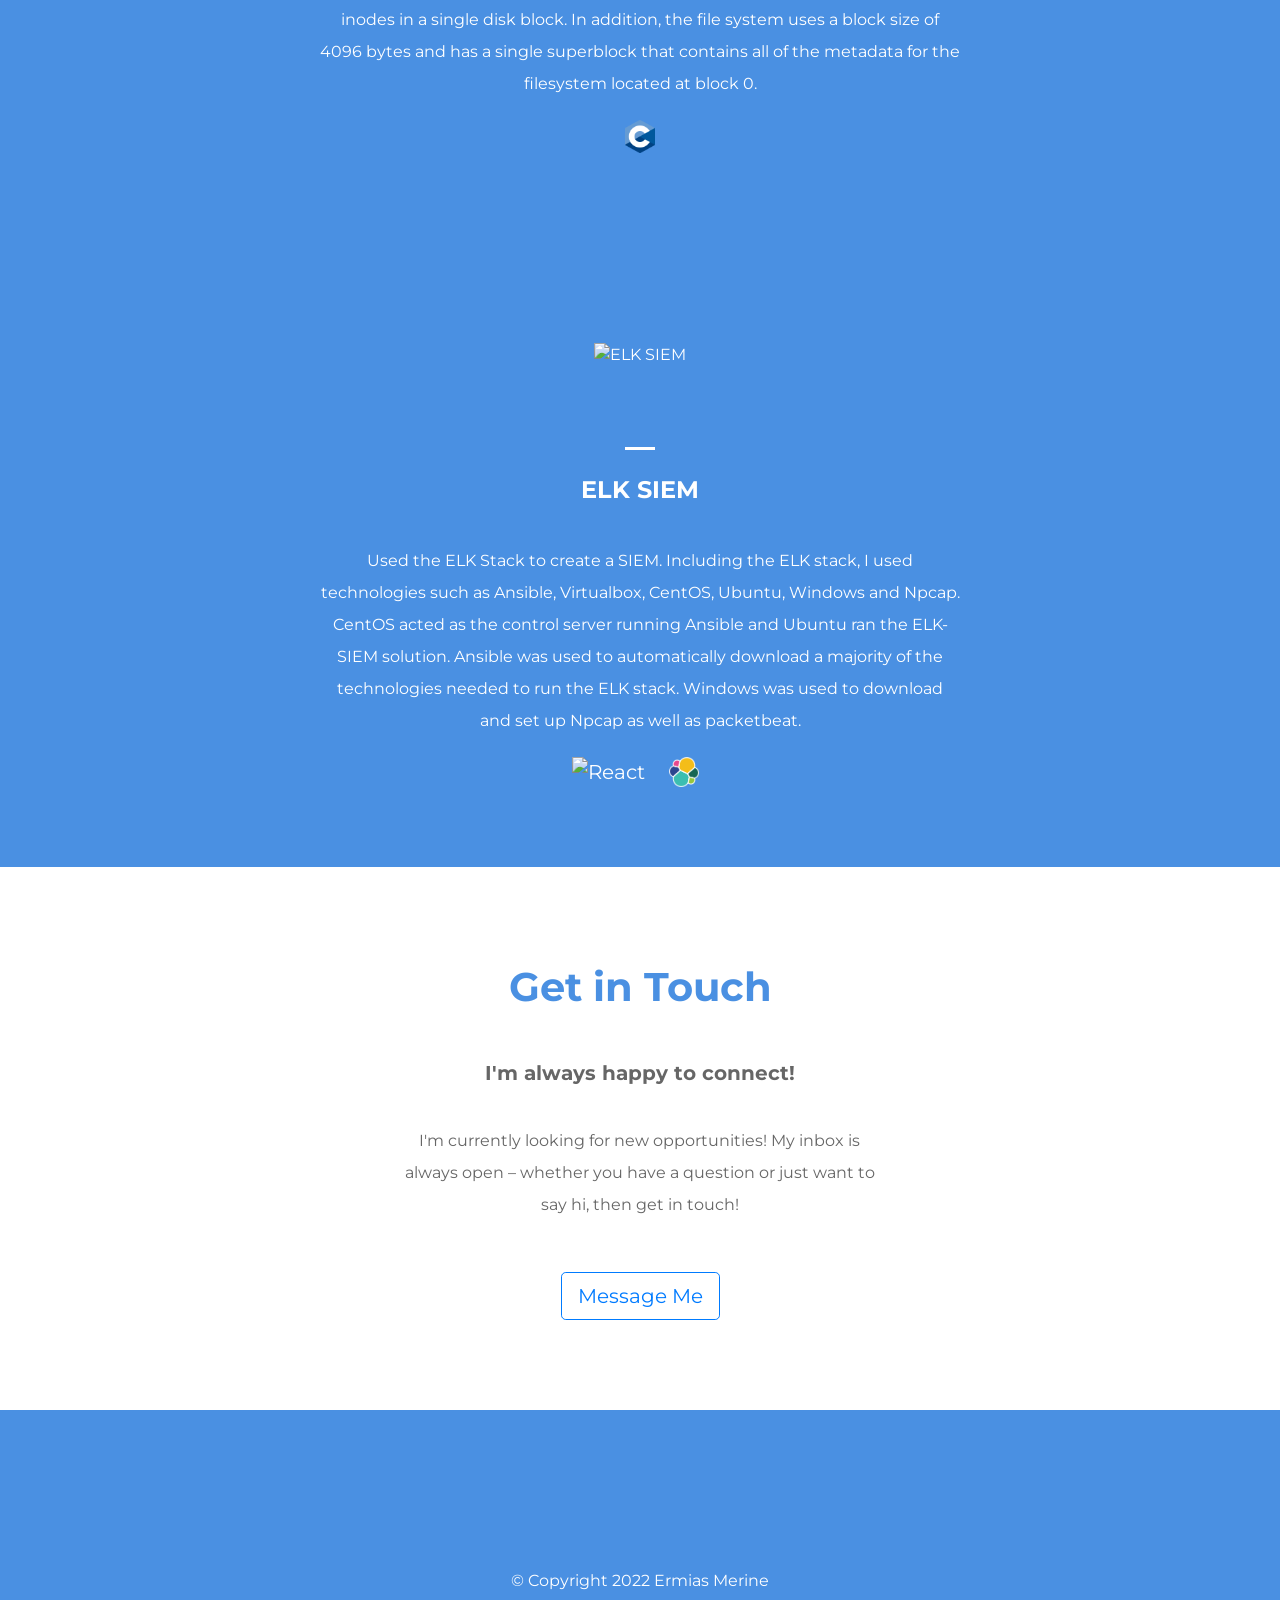
==== commit 51dc722c: "Edited resume" ====
--- a/public/index.html
+++ b/public/index.html
@@ -87,7 +87,7 @@
           <a class="social-icon fab fa-linkedin" href="https://www.linkedin.com/in/ermias-merine-37871b1b6/"></a>
           <a class="social-icon fas fa-envelope" href="mailto:ebm361@nyu.edu"></a>
           <br>
-          <a type="button" class="btn btn-outline-primary btn-lg download-button" href="https://docs.google.com/document/d/1nqt--yN10Goetr6NU4lQWMN48QqbXJQHMm_PHruYihg/edit"><i class="fas fa-paperclip"></i> Resume</a>
+          <a type="button" class="btn btn-outline-primary btn-lg download-button" href="https://docs.google.com/document/d/1XyijH1XuPIwpnV6pECZ3VCN9eCT-lfqv1tbMIKFIM9k/edit"><i class="fas fa-paperclip"></i> Resume</a>
 
         </div>
 
@@ -221,7 +221,7 @@
 
       <div class="carousel-inner">
         <div class="carousel-item active container-fluid">
-          <img class="project-image" src="images/WeensyOs_2.gif" alt="Beginning Weensy OS">
+          <img class="project-image" src="images/isolated_mem.gif" alt="Beginning Weensy OS">
         </div>
         <div class="carousel-item container-fluid">
           <img class="project-image" src="images/WeensyOs.gif" alt="Complete Weensy OS">
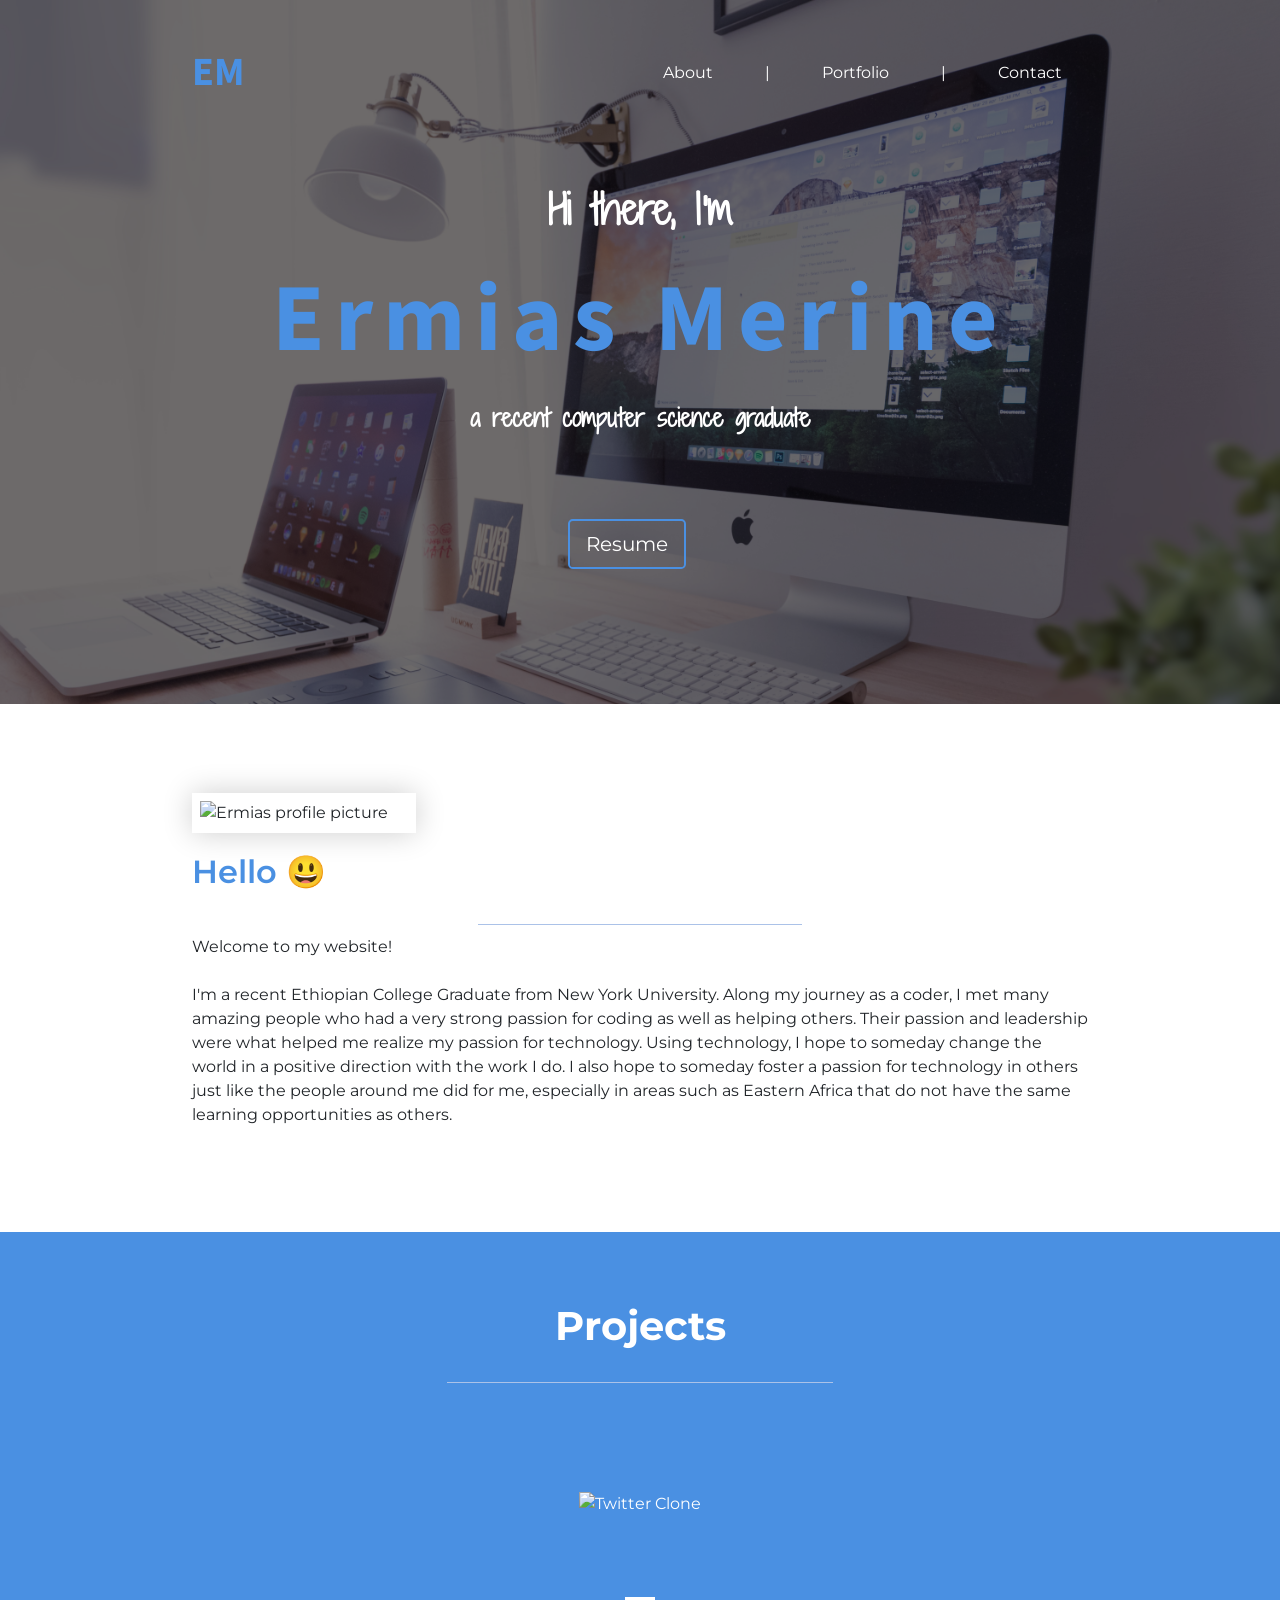
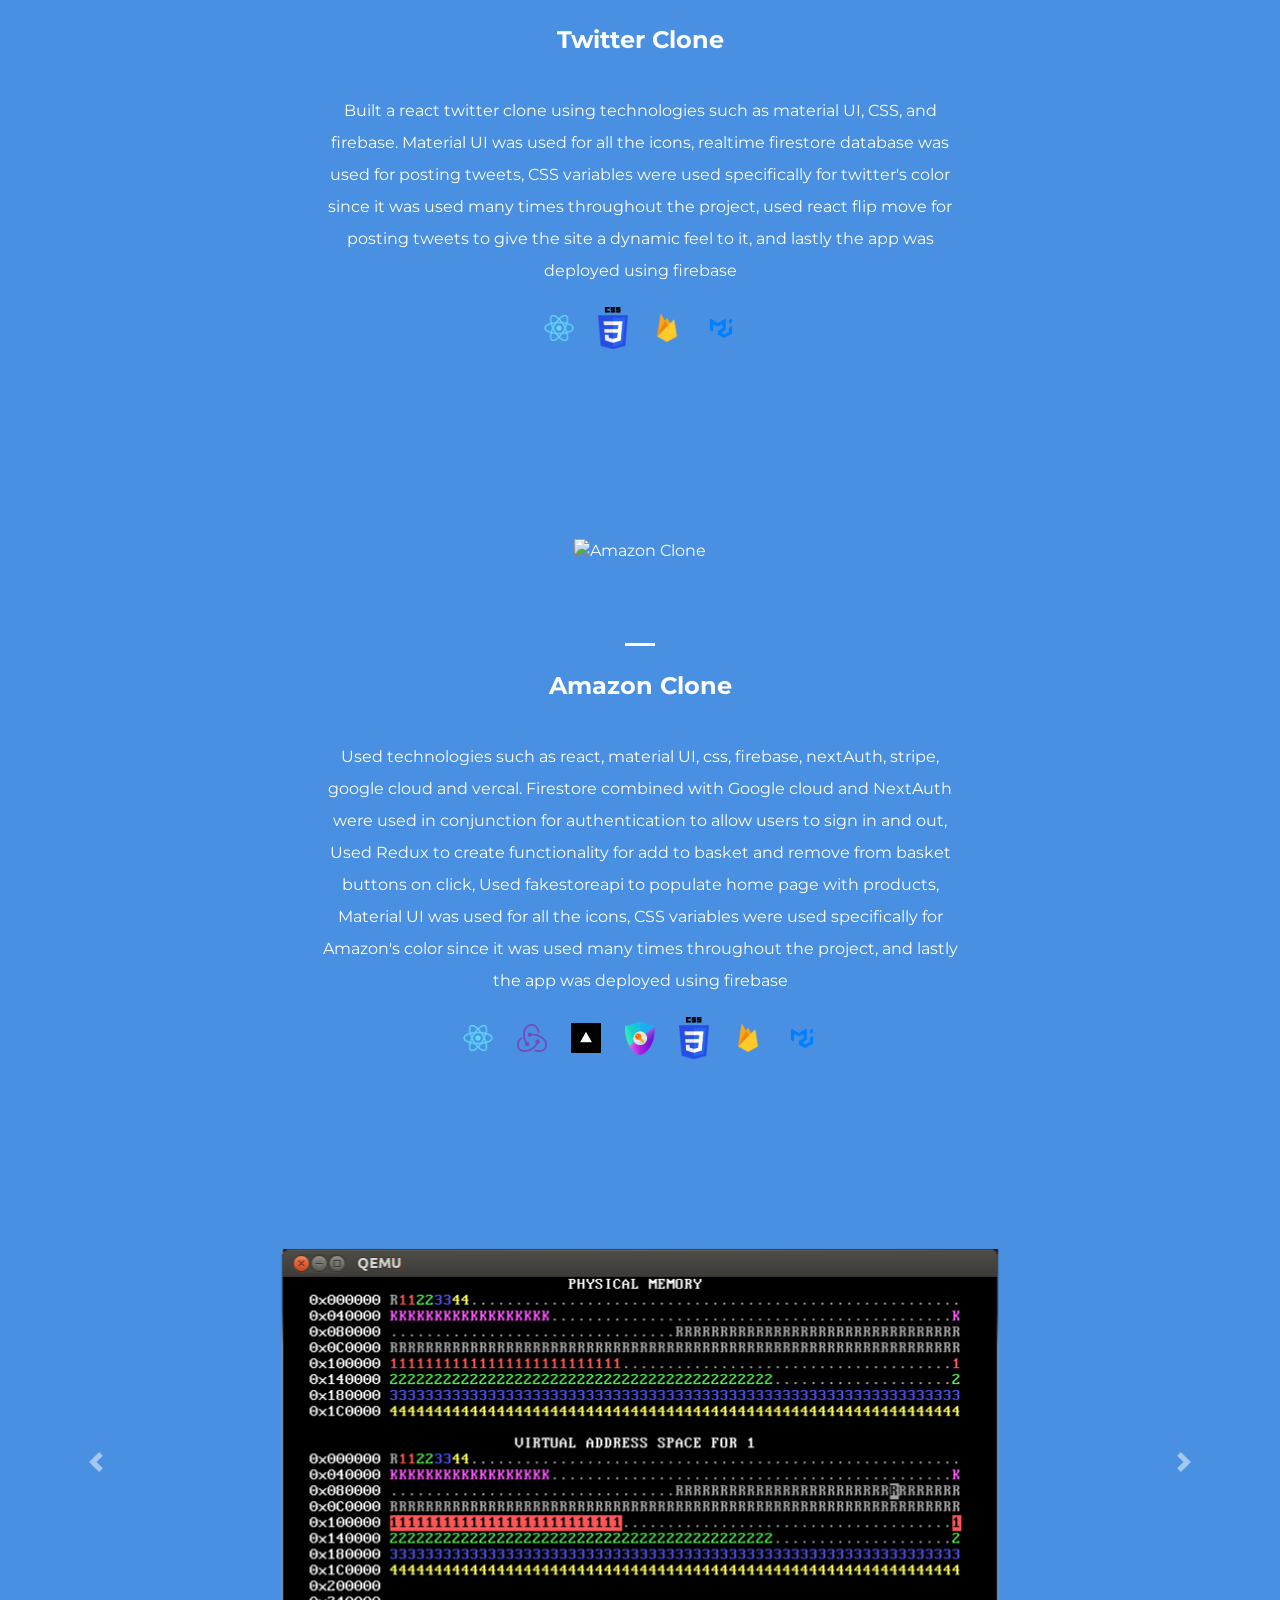
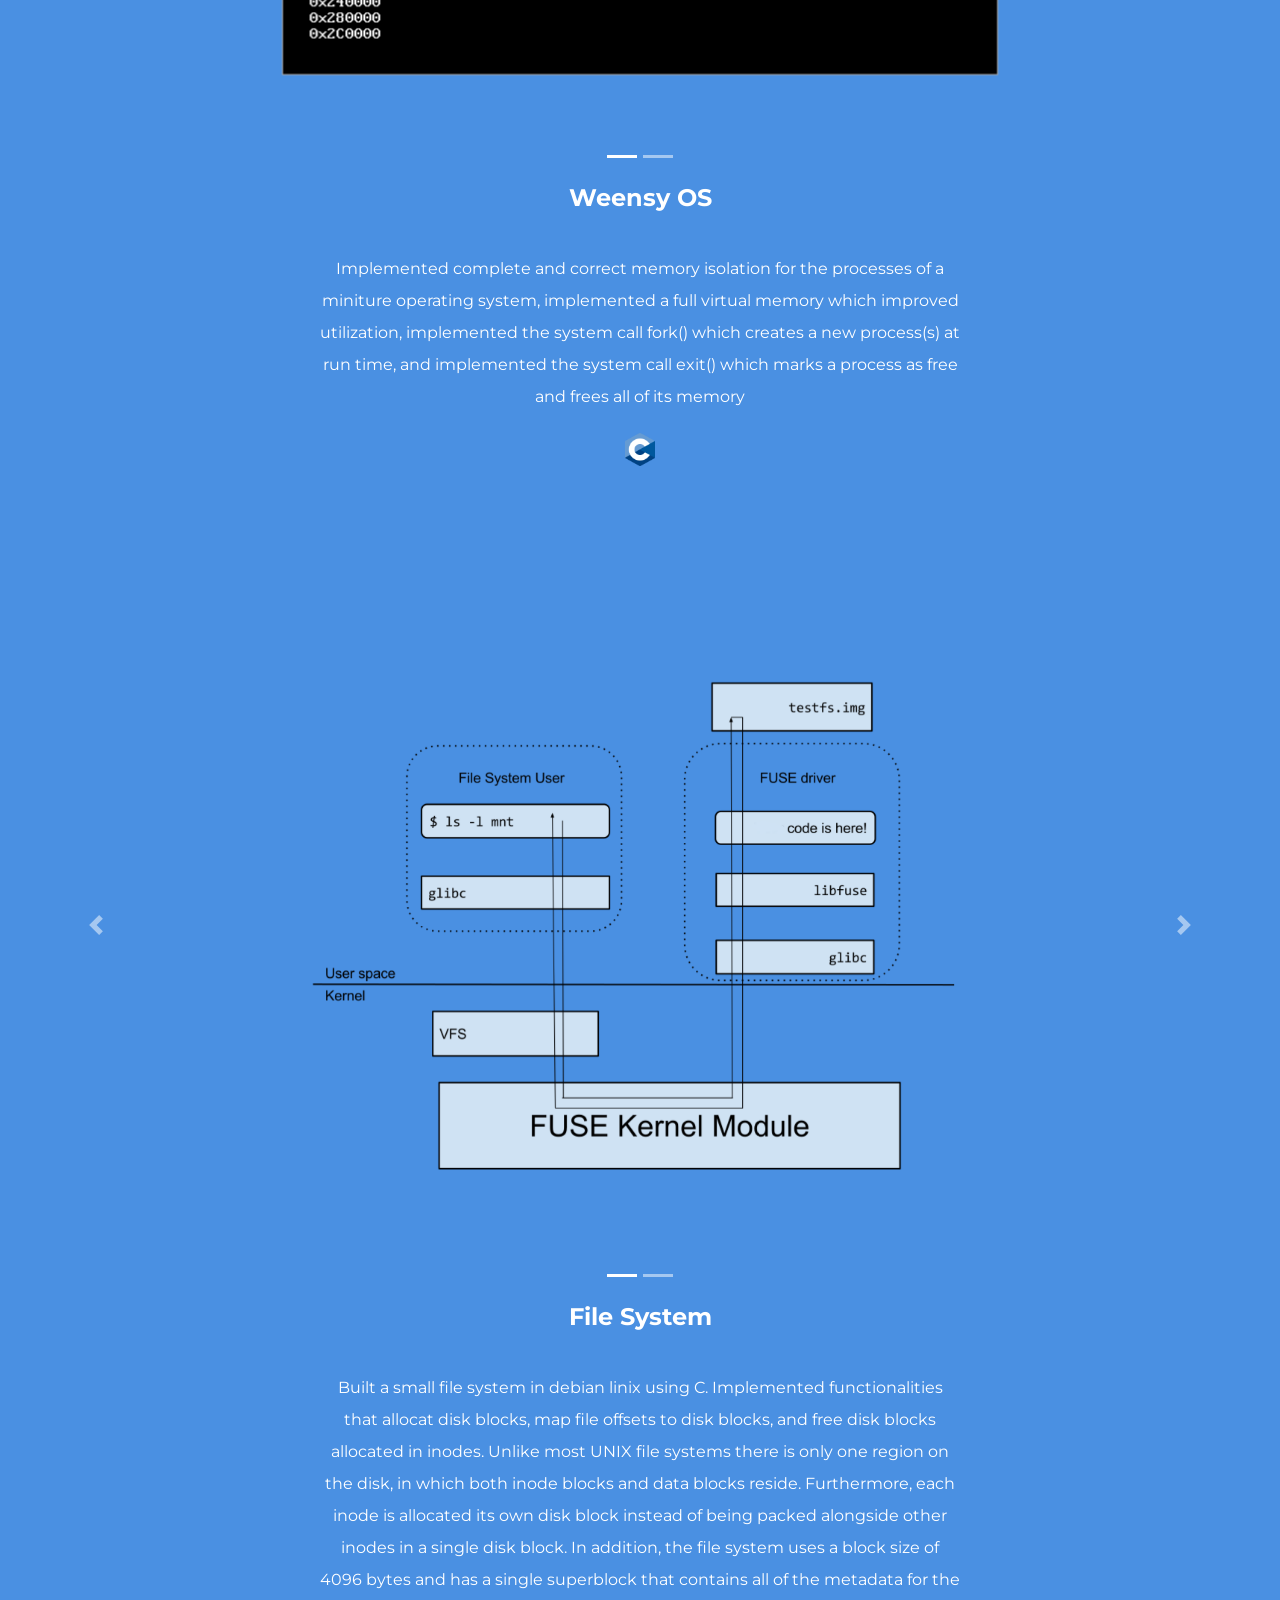
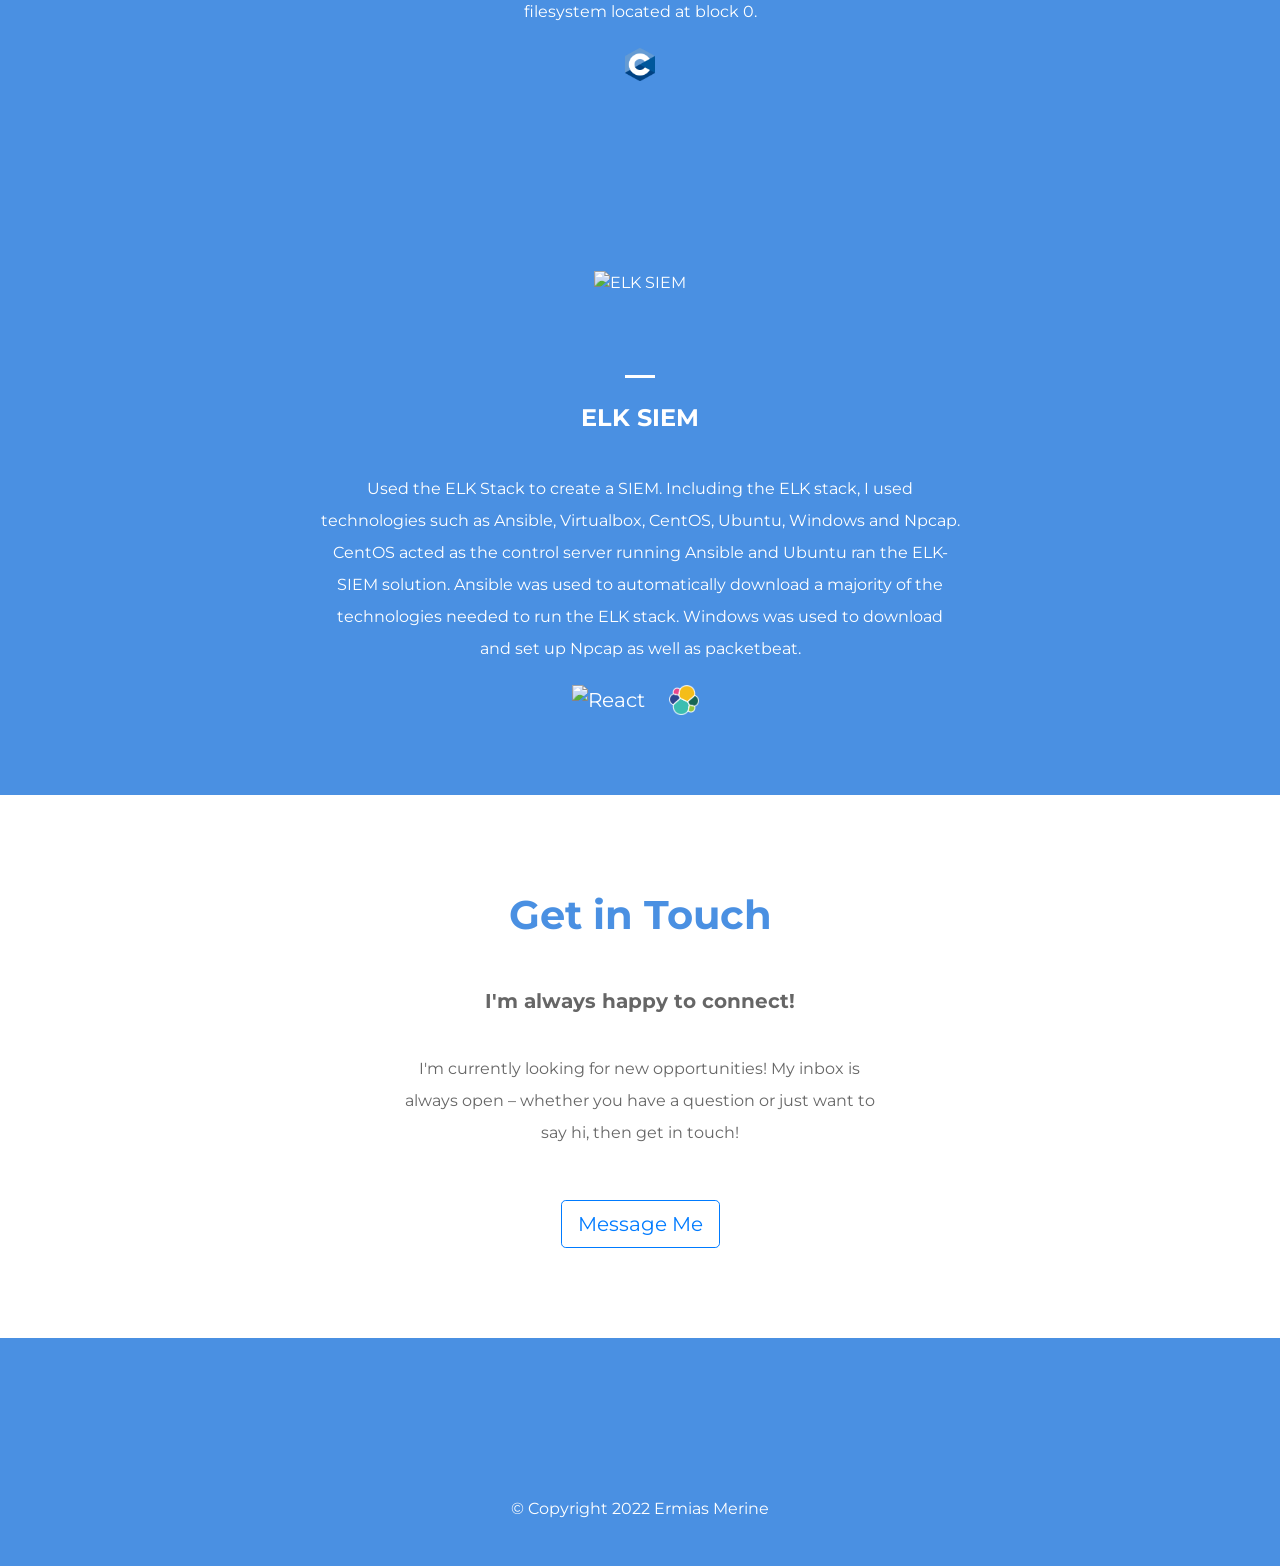
==== commit f82ee2ad: "Minor changes in intro" ====
--- a/public/index.html
+++ b/public/index.html
@@ -111,10 +111,9 @@
       <hr class="hr-1">
       Welcome to my website!<br><br>
       I'm a recent Ethiopian College Graduate from New York University.
-      Before I found my passion for Cyber Security in general and Penetration Testing in particular I first wanted to become a Software Engineer.
       Along my journey as a coder, I met many amazing people who had a very strong passion for coding as well as helping others.
-      Their passion and leadership were what helped me realize my passion for technology. At first, my passion was for Software Engineering until I happened to find the world of Penetration Testing. I love coding but hacking gave me a feeling I had never felt before.
-      I hope to someday become a Penetration Tester and help the world in some way with the work I do.
+      Their passion and leadership were what helped me realize my passion for technology. 
+      Using technology, I hope to someday change the world in a positive direction with the work I do.
       I also hope to someday foster a passion for technology in others just like the people around me did for me, especially in areas such as Eastern Africa that do not have the same learning opportunities as others.
 
       </p>
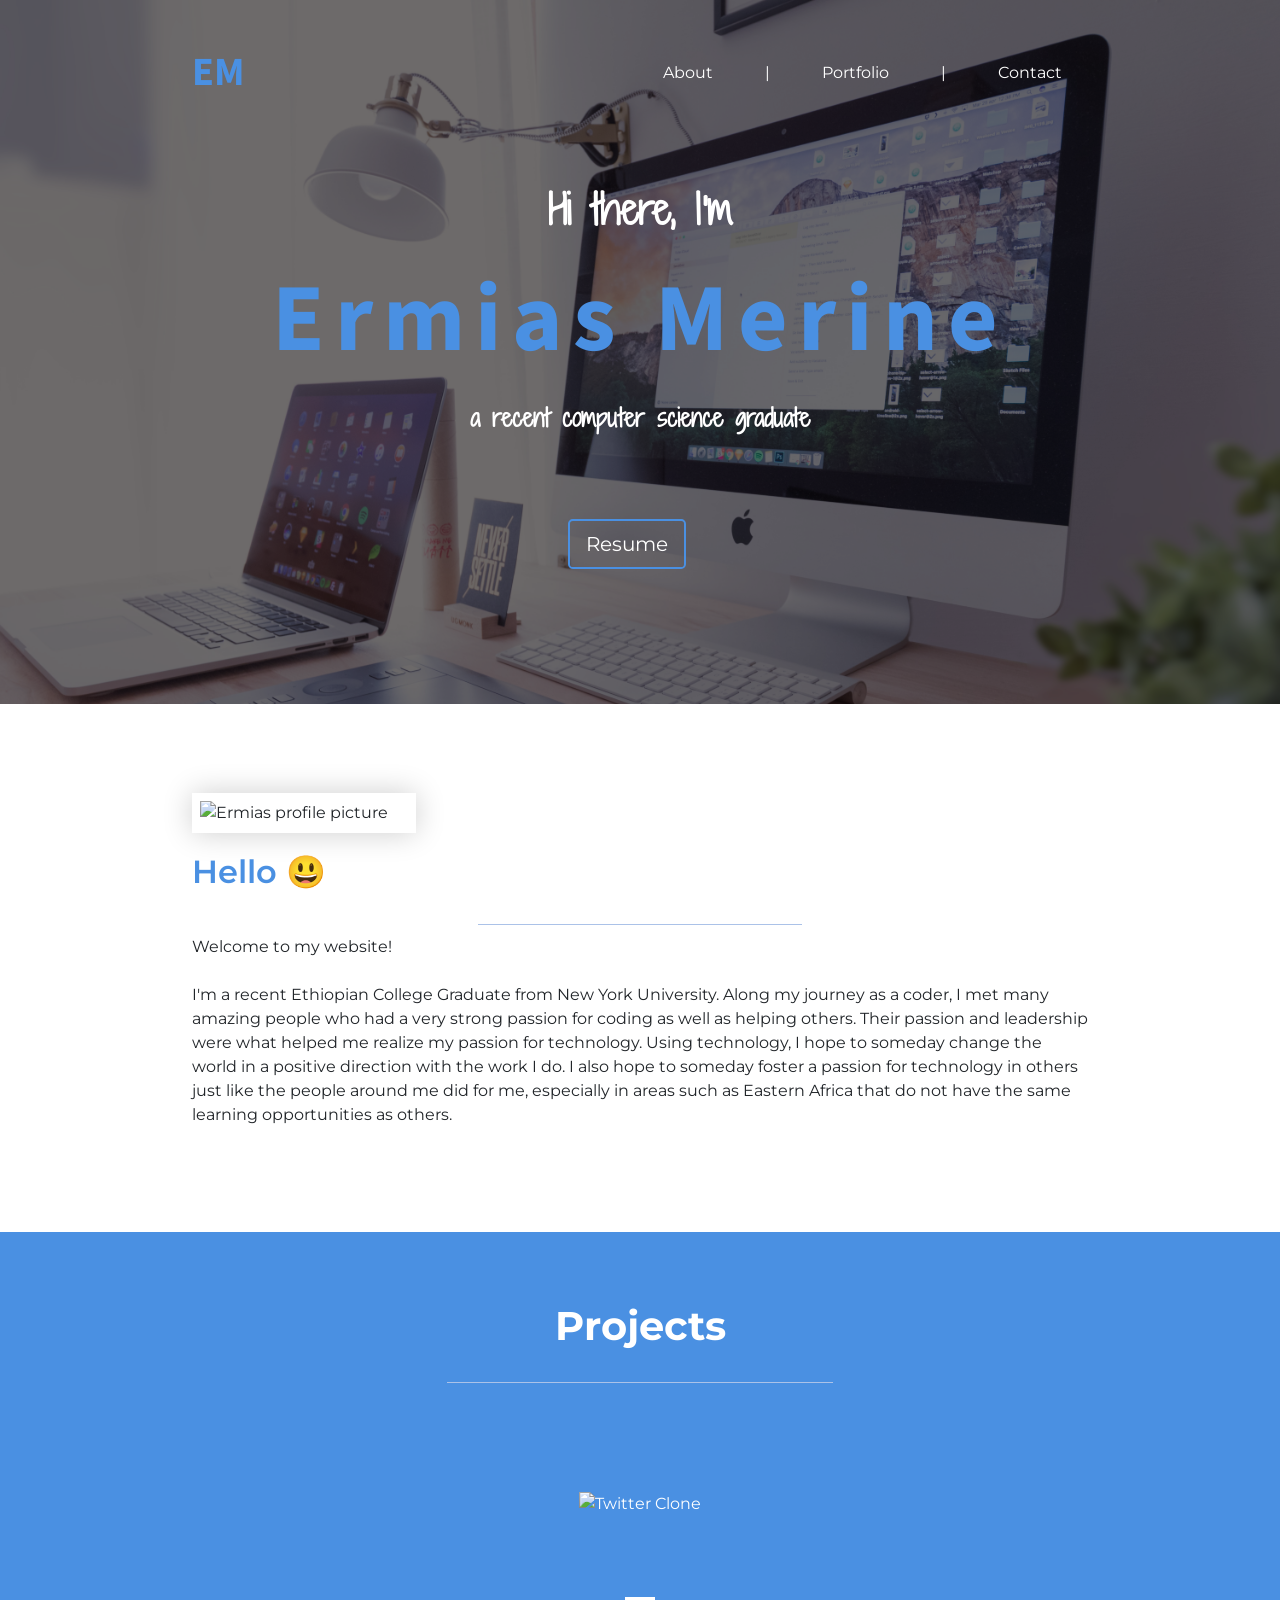
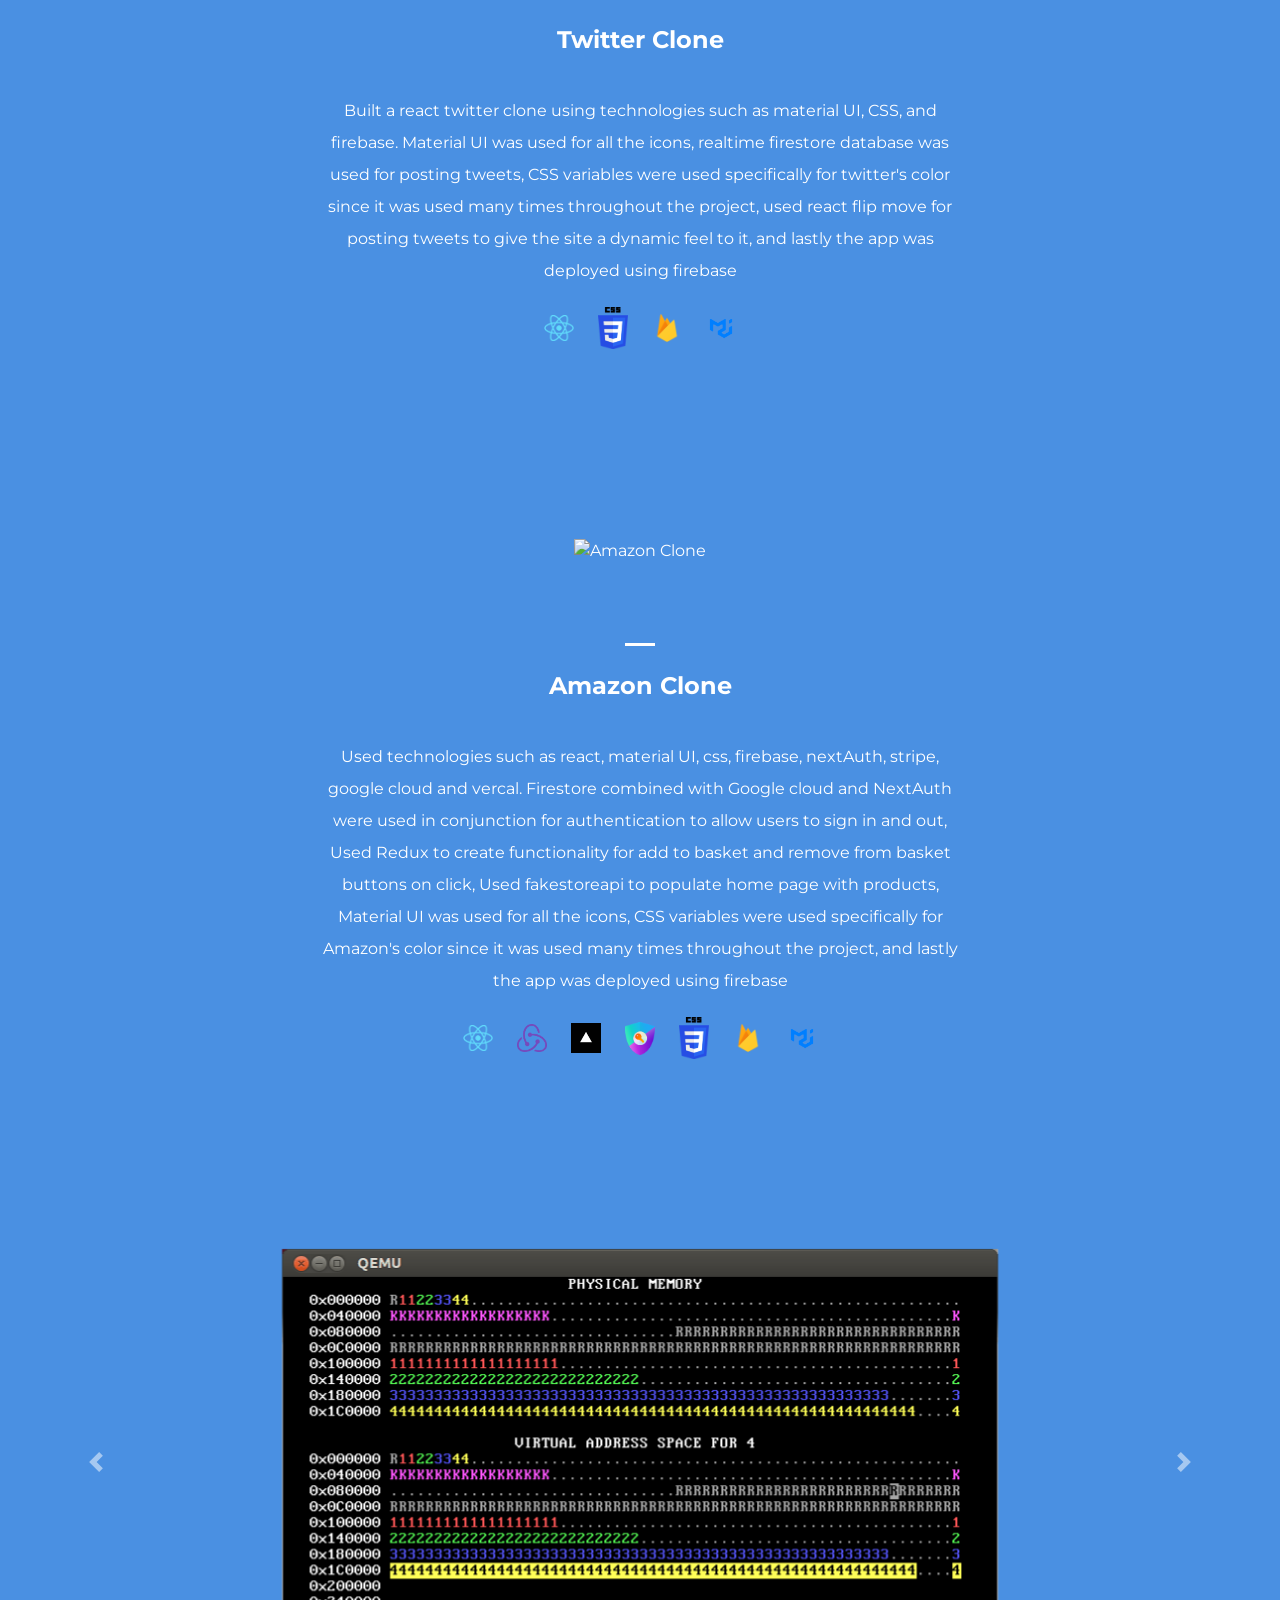
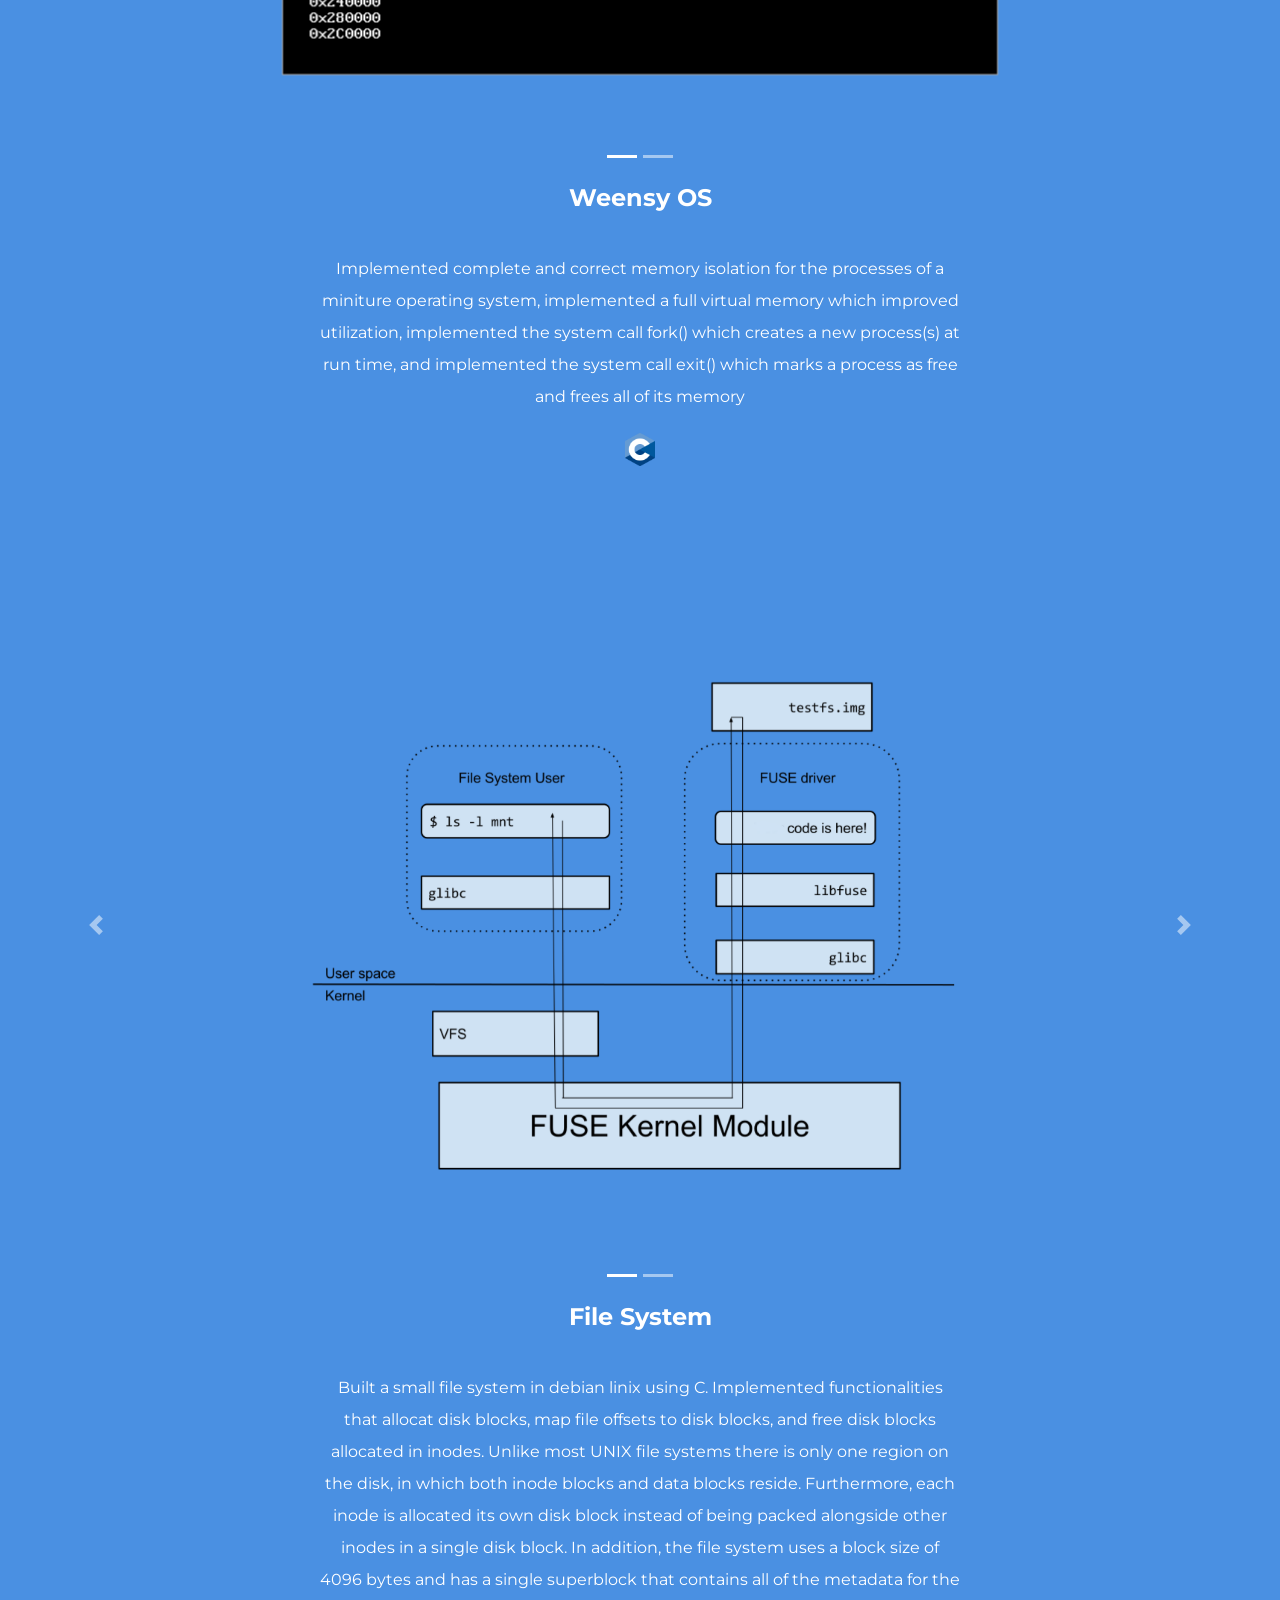
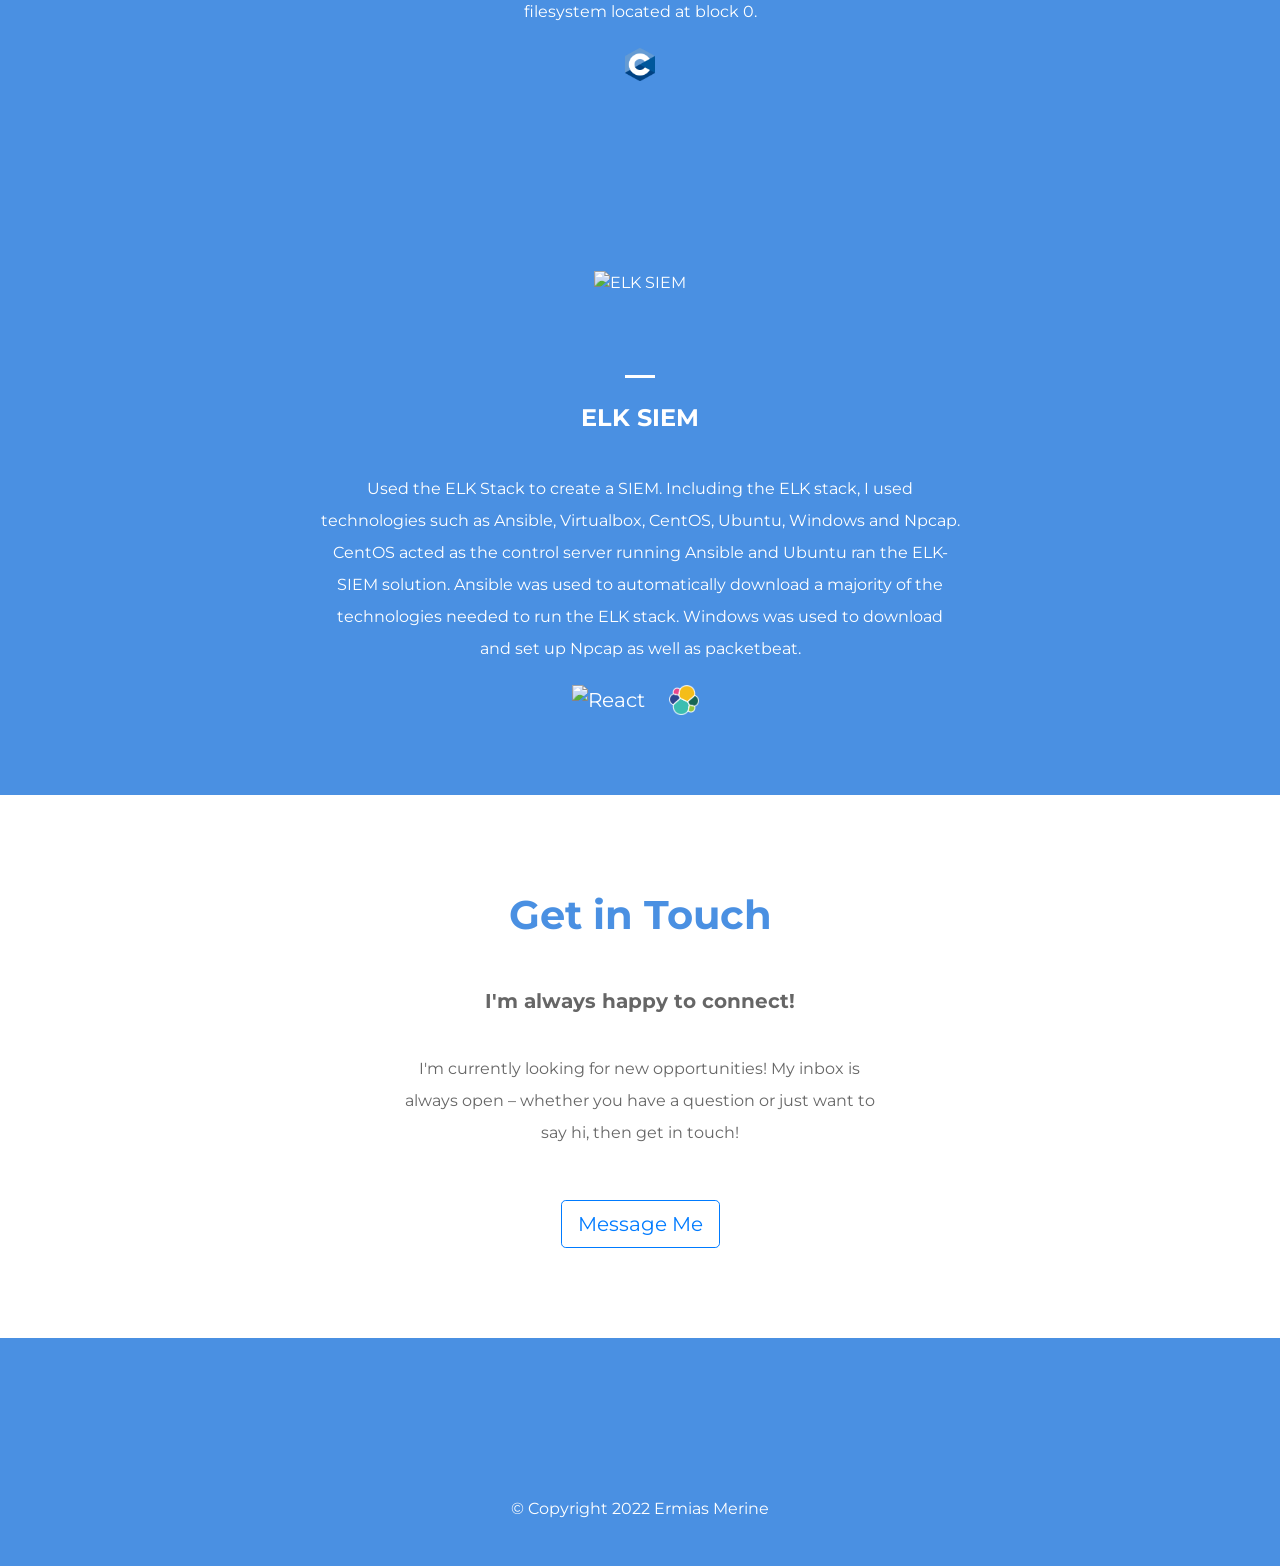
==== commit 057657a4: "Edited resume link" ====
--- a/public/index.html
+++ b/public/index.html
@@ -87,7 +87,7 @@
           <a class="social-icon fab fa-linkedin" href="https://www.linkedin.com/in/ermias-merine-37871b1b6/"></a>
           <a class="social-icon fas fa-envelope" href="mailto:ebm361@nyu.edu"></a>
           <br>
-          <a type="button" class="btn btn-outline-primary btn-lg download-button" href="https://docs.google.com/document/d/1XyijH1XuPIwpnV6pECZ3VCN9eCT-lfqv1tbMIKFIM9k/edit"><i class="fas fa-paperclip"></i> Resume</a>
+          <a type="button" class="btn btn-outline-primary btn-lg download-button" href="https://docs.google.com/document/d/1GRD8vwora47tKXWI28Eh3CHKd0h8kGJqb1RUXbm_ZFA/edit"><i class="fas fa-paperclip"></i> Resume</a>
 
         </div>
 
